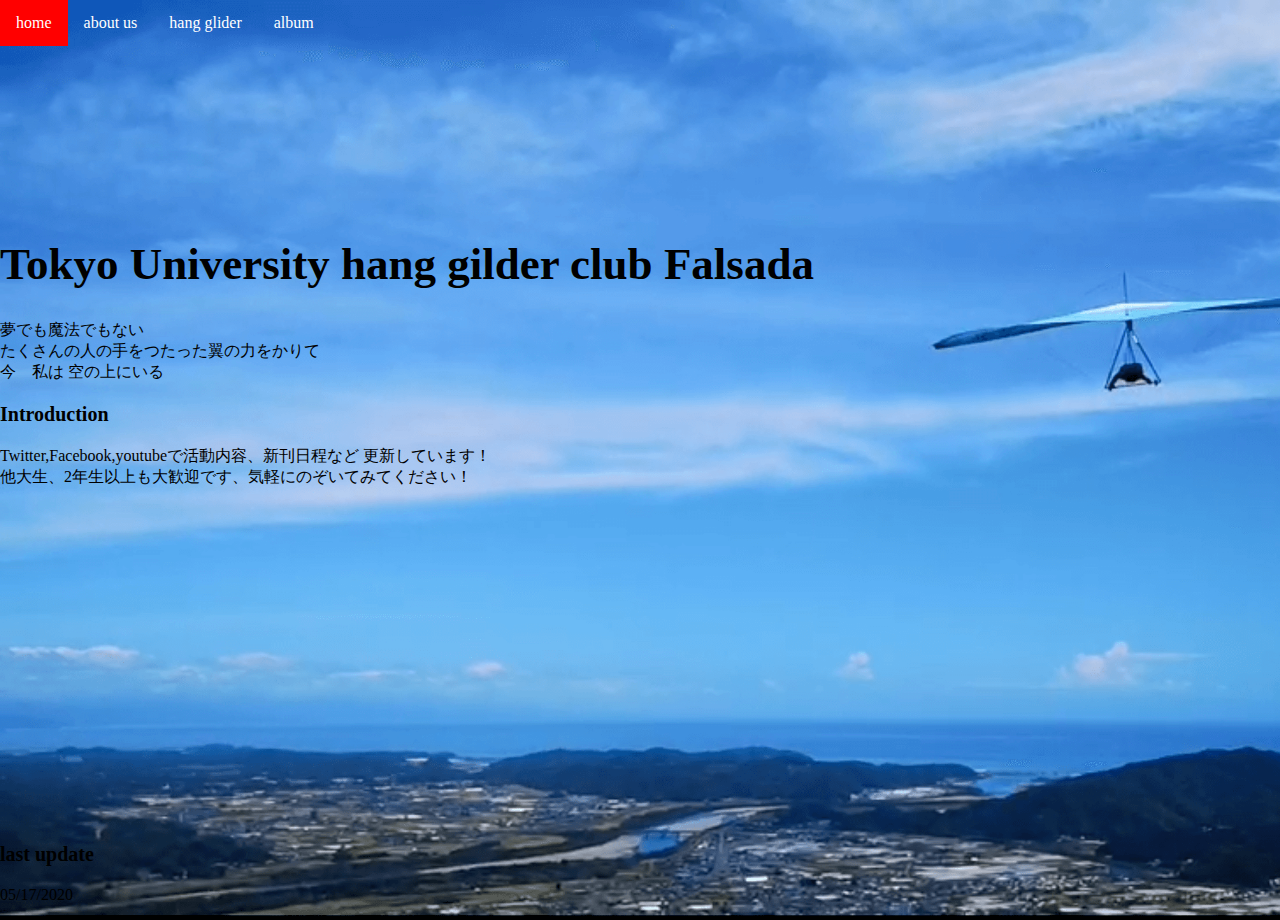
==== index.html @ 88bd24b0 "outline change" ====
<!DOCTYPE html>
<html>
  <head>
    <meta charset = "UTF-8">
    <meta name = "description" content = "frwvkn personal site">
    <title>東京大学ハンググライダーサークルfalsada</title>
    <link rel = "stylesheet" href ="stylesheet.css">
  </head>
  <body class="index">
    <div id = "menu">
      <ul class = "top">
        <li><a class="active">home</a></li>
        <li><a href = "about_us/aboutus.html">about us</a></li>
        <li><a href = "hangglider/hangglider.html">hang glider</a></li>
        <li><a href = "album/album.html">album</a></li>
      </ul>
    </div>
    <div id = "header">
      <h1 class = "name">Tokyo University hang gilder club Falsada</h1>
      <p>夢でも魔法でもない<br>
        たくさんの人の手をつたった翼の力をかりて<br>
        今　私は 空の上にいる
        </p>
    </div>
    <div id = "main">
      <h3>Introduction</h3>
      <p>Twitter,Facebook,youtubeで活動内容、新刊日程など
        更新しています！<br>
        他大生、2年生以上も大歓迎です、気軽にのぞいてみてください！
      </p>
      <iframe width="560" height="315" src="https://www.youtube.com/embed/Q83KSIjGGmI" frameborder="0" allow="accelerometer; autoplay; encrypted-media; gyroscope; picture-in-picture" allowfullscreen>
      </iframe>
    </div>
    <div id = "footer">
      <h3>last update</h3>
      <p>05/17/2020</p>
    </div>
  </body>
</html>
---- stylesheet.css ----
body {
  background-repeat: no-repeat;
  background-size: cover;
  color: black;
  margin: 0;
}
.index {
  background-image: url("image/background-image.png");
}
/*.programming {
  background-image: url("./images/wallpaper.jpg");
  color: aliceblue;
}
.music {
  background-image: url("./images/DSC_000008.JPG");
  color: aliceblue;
}
.hangglider {
  background-image: url("./images/hangglider-min.jpg");
}
.eeic {
  background-image: url("./images/wallpaper.jpg");
  color: aliceblue;
}*/
a {
  text-decoration: none;
  color: white;
}
a:hover {
  color: blue;
}
.top {
  overflow: hidden;
	padding:0px;
	list-style-type: none;
	margin:auto;
}
.top li {
  float: left;
  font-size: 16px;
}
ul.top li a{
  display: block;
	padding: 14px 16px;
	text-align: center;
	text-decoration: none;
	color: white;
}
ul.top li a:hover {
  background-color: gray;
}
ul.top li a.active {
  background-color: red;
}
@media screen and (max-width: 480px) {
	ul.top li.right, ul.top li {
		float: none;
	}
}
h1{
	font-family:"MV Boli","Segoe Script","Segoe Print",cursive;
	font-size:45px;
	margin-top:10%;	
}
h3{
  font-size:20px;
}
#menu {
  width:100%; 
  /*text-align:center;*/
  padding-bottom:5%;
  padding-left: 0%;
  margin:auto;
}

.subtitle {
  background: palegoldenrod;
}
ul.languages {
  list-style-type: disc;
}
ul.genre {
  list-style-type: disc;
}
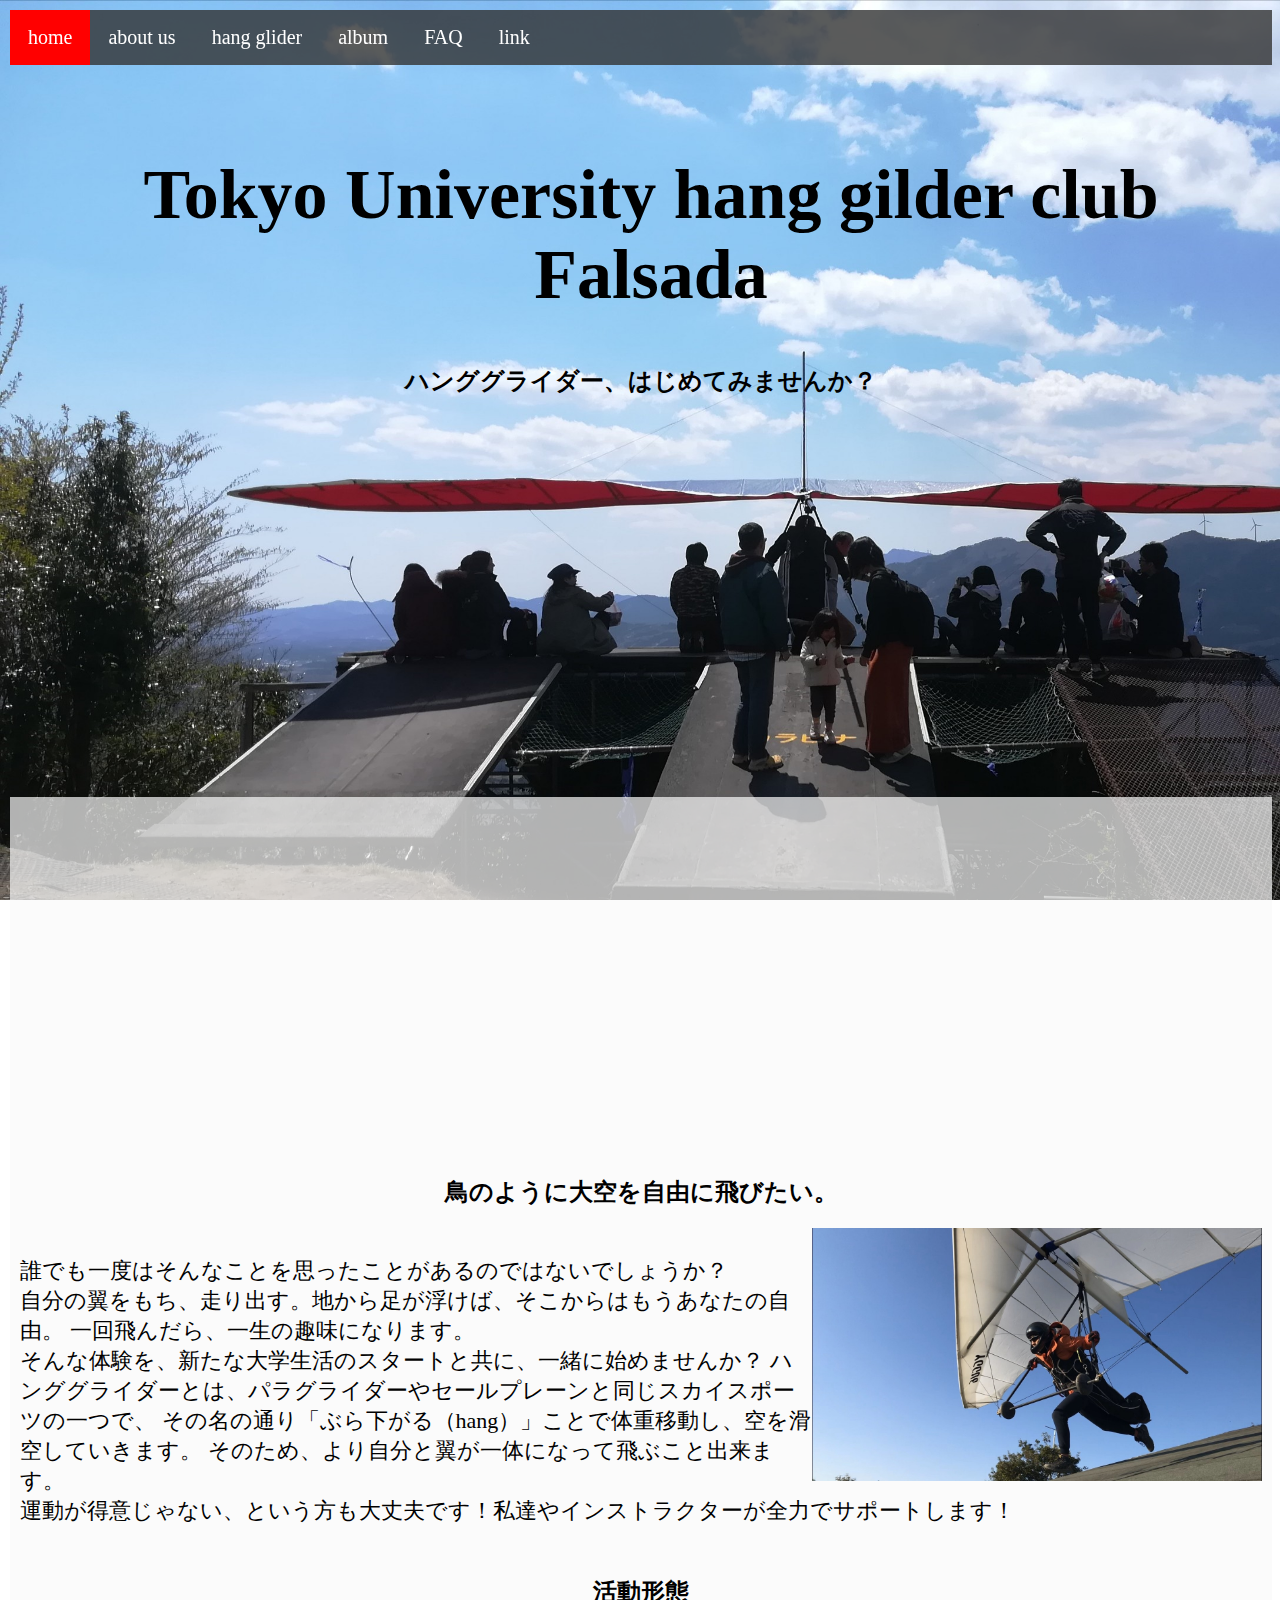
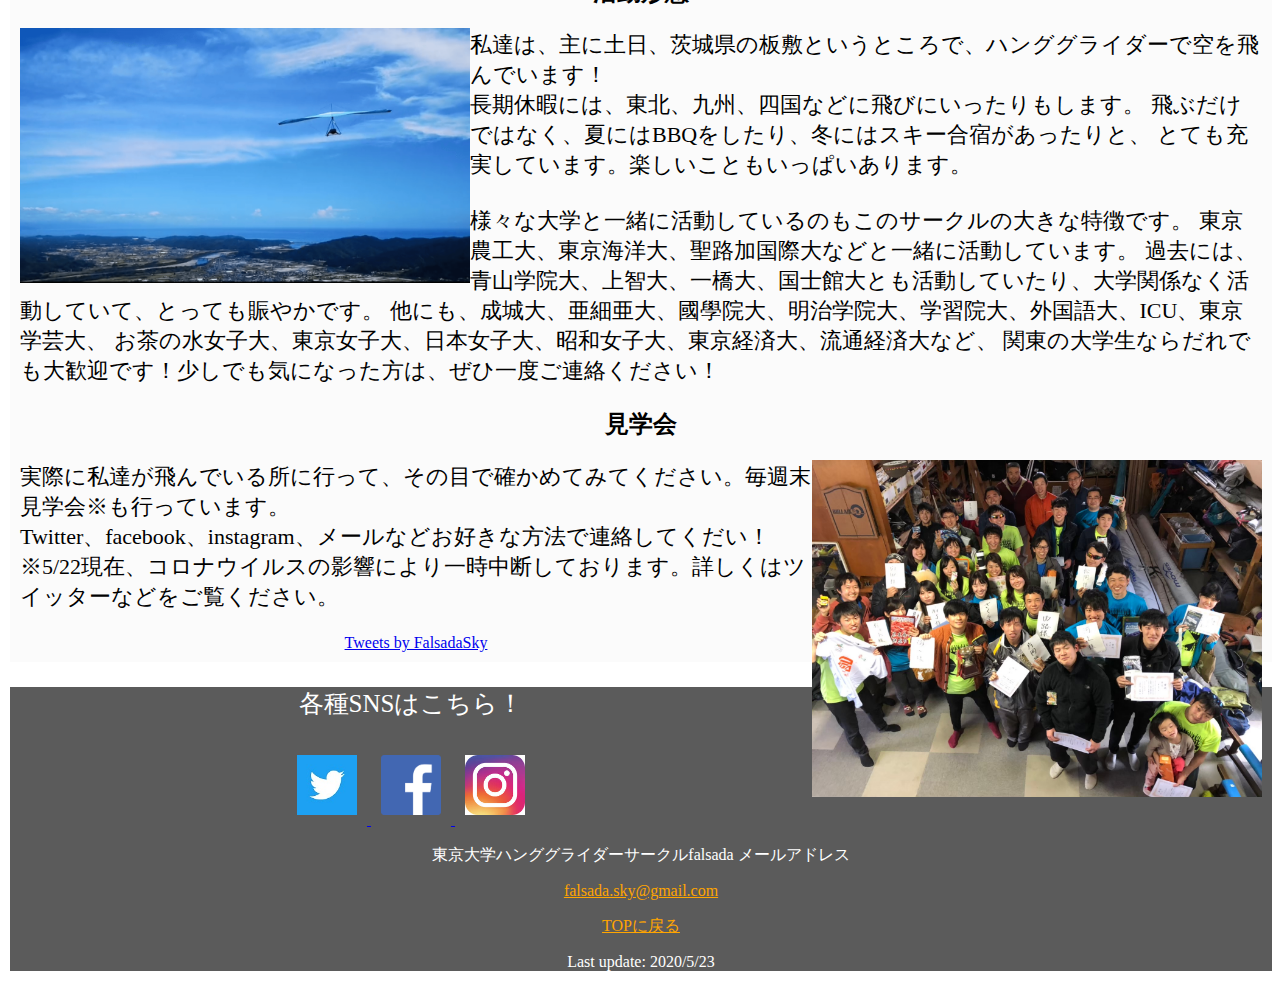
==== commit df44ab19: "design change-add FAQ link etc." ====
--- a/index.html
+++ b/index.html
@@ -2,8 +2,10 @@
 <html>
   <head>
     <meta charset = "UTF-8">
-    <meta name = "description" content = "frwvkn personal site">
-    <title>東京大学ハンググライダーサークルfalsada</title>
+    <meta name = "description" content = "東京大学ハンググライダーサークルfalsadaです。
+    週末にハンググライダーで空を飛んでいるインカレサークルです！他大生・2年生以上大歓迎！
+    少しでも興味を持ったら連絡してください！">
+    <title>東京大学ハンググライダーサークル falsada</title>
     <link rel = "stylesheet" href ="stylesheet.css">
   </head>
   <body class="index">
@@ -13,27 +15,86 @@
         <li><a href = "about_us/aboutus.html">about us</a></li>
         <li><a href = "hangglider/hangglider.html">hang glider</a></li>
         <li><a href = "album/album.html">album</a></li>
+        <li><a href="FAQ/faq.html">FAQ</a></li>
+        <li><a href = "link/link.html">link</a></li>
       </ul>
     </div>
     <div id = "header">
       <h1 class = "name">Tokyo University hang gilder club Falsada</h1>
-      <p>夢でも魔法でもない<br>
-        たくさんの人の手をつたった翼の力をかりて<br>
-        今　私は 空の上にいる
-        </p>
+      <h2 class = "describe" align = "center">
+        ハンググライダー、はじめてみませんか？
+        </h2>
     </div>
     <div id = "main">
-      <h3>Introduction</h3>
-      <p>Twitter,Facebook,youtubeで活動内容、新刊日程など
-        更新しています！<br>
-        他大生、2年生以上も大歓迎です、気軽にのぞいてみてください！
-      </p>
-      <iframe width="560" height="315" src="https://www.youtube.com/embed/Q83KSIjGGmI" frameborder="0" allow="accelerometer; autoplay; encrypted-media; gyroscope; picture-in-picture" allowfullscreen>
-      </iframe>
+      <div class = "youtube">
+        <iframe  width="560" height="315" src="https://www.youtube.com/embed/Q83KSIjGGmI" 
+          frameborder="0" allow="accelerometer; autoplay; encrypted-media; gyroscope; picture-in-picture" 
+          allowfullscreen>
+        </iframe>
+    </div>
+      <div class="introduction">
+        <div class="first">
+          <h2>鳥のように大空を自由に飛びたい。</h2>
+          <img src="image/run.jpg" align = "right" width="450px">
+          <p class="introduction">
+          <br>
+          誰でも一度はそんなことを思ったことがあるのではないでしょうか？<br>
+          自分の翼をもち、走り出す。地から足が浮けば、そこからはもうあなたの自由。
+          一回飛んだら、一生の趣味になります。<br>
+          そんな体験を、新たな大学生活のスタートと共に、一緒に始めませんか？
+          ハンググライダーとは、パラグライダーやセールプレーンと同じスカイスポーツの一つで、
+          その名の通り「ぶら下がる（hang）」ことで体重移動し、空を滑空していきます。
+          そのため、より自分と翼が一体になって飛ぶこと出来ます。<br>
+          運動が得意じゃない、という方も大丈夫です！私達やインストラクターが全力でサポートします！
+          </p>
+        </div>
+        <div class="second"> 
+          <h2>活動形態</h2>
+          <img src="image/background-image.png" align = "left" width="450px">
+          <p class="introduction">
+            私達は、主に土日、茨城県の板敷というところで、ハンググライダーで空を飛んでいます！<br>
+            長期休暇には、東北、九州、四国などに飛びにいったりもします。
+            飛ぶだけではなく、夏にはBBQをしたり、冬にはスキー合宿があったりと、
+            とても充実しています。楽しいこともいっぱいあります。<br><br>
+            様々な大学と一緒に活動しているのもこのサークルの大きな特徴です。
+            東京農工大、東京海洋大、聖路加国際大などと一緒に活動しています。
+            過去には、青山学院大、上智大、一橋大、国士館大とも活動していたり、大学関係なく活動していて、とっても賑やかです。
+            他にも、成城大、亜細亜大、國學院大、明治学院大、学習院大、外国語大、ICU、東京学芸大、
+            お茶の水女子大、東京女子大、日本女子大、昭和女子大、東京経済大、流通経済大など、
+            関東の大学生ならだれでも大歓迎です！少しでも気になった方は、ぜひ一度ご連絡ください！
+          </p>
+        </div>
+        <div class="third">
+          <h2>見学会</h2>
+          <img src="image/member.jpg" align = "right" width="450px">
+          <p class="introduction">
+            実際に私達が飛んでいる所に行って、その目で確かめてみてください。毎週末見学会※も行っています。<br>
+            Twitter、facebook、instagram、メールなどお好きな方法で連絡してくだい！
+            ※5/22現在、コロナウイルスの影響により一時中断しております。詳しくはツイッターなどをご覧ください。
+          </p>
+        </div>
+      </div>
+      <div class="twitter">
+        <a class="twitter-timeline" width = "450px" height = "500px"
+        href="https://twitter.com/FalsadaSky?ref_src=twsrc%5Etfw">Tweets by FalsadaSky</a> 
+        <script async src="https://platform.twitter.com/widgets.js" charset="utf-8"></script>
+      </div>
     </div>
     <div id = "footer">
-      <h3>last update</h3>
-      <p>05/17/2020</p>
+      <p class = "SNS_index">各種SNSはこちら！</p>
+        <a class = "SNS" href="https://twitter.com/FalsadaSky" target="_blank">
+          <img src="./image/twitterimg.jpg" alt="東大のTwitterリンク" height="60px" width="60px">
+        </a>
+        <a class = "SNS" href="https://ja-jp.facebook.com/falsada.sky/" target="_blank">
+          <img src="./image/facebook.png" alt="東大のfacebookリンク" height="60px" width="60px">
+        </a>  
+        <a class = "SNS" href="https://www.instagram.com/falsadasky/" target="_blank">
+          <img src="./image/instagram.jpeg" alt="東大のinstagramリンク" height="60px" width="60px">
+        </a>
+      <p>東京大学ハンググライダーサークルfalsada メールアドレス</p>
+      <p><a class = "one" href = "mailto:falsada.sky@gmail.com">falsada.sky@gmail.com</a></p>
+      <a class = "one" href = "index.html">TOPに戻る</a>
+      <p>Last update: 2020/5/23</p>
     </div>
   </body>
 </html>--- a/stylesheet.css
+++ b/stylesheet.css
@@ -2,33 +2,21 @@
   background-repeat: no-repeat;
   background-size: cover;
   color: black;
-  margin: 0;
+  margin-left: 10px;
+  margin-top: 0px;
 }
 .index {
-  background-image: url("image/background-image.png");
+  background-image: url("image/itajiki.jpg");
+  background-attachment: fixed;
 }
-/*.programming {
-  background-image: url("./images/wallpaper.jpg");
-  color: aliceblue;
+a.one{
+  text-decoration: underline;
+  color: #FFA500;
 }
-.music {
-  background-image: url("./images/DSC_000008.JPG");
-  color: aliceblue;
+a.SNS{
+  list-style-type: none;
 }
-.hangglider {
-  background-image: url("./images/hangglider-min.jpg");
-}
-.eeic {
-  background-image: url("./images/wallpaper.jpg");
-  color: aliceblue;
-}*/
-a {
-  text-decoration: none;
-  color: white;
-}
-a:hover {
-  color: blue;
-}
+/* about top */
 .top {
   overflow: hidden;
 	padding:0px;
@@ -37,14 +25,14 @@
 }
 .top li {
   float: left;
-  font-size: 16px;
+  font-size: 20px;
 }
 ul.top li a{
   display: block;
-	padding: 14px 16px;
+	padding: 16px 18px;
 	text-align: center;
 	text-decoration: none;
-	color: white;
+	color:white;
 }
 ul.top li a:hover {
   background-color: gray;
@@ -57,22 +45,53 @@
 		float: none;
 	}
 }
-h1{
-	font-family:"MV Boli","Segoe Script","Segoe Print",cursive;
-	font-size:45px;
-	margin-top:10%;	
-}
-h3{
-  font-size:20px;
-}
-#menu {
-  width:100%; 
-  /*text-align:center;*/
-  padding-bottom:5%;
-  padding-left: 0%;
-  margin:auto;
+#menu{
+  position: -webkit-sticky;
+  position: sticky;
+  top: 10px;
+  margin-bottom: 10px;
+  background-color:rgb(50,50,50,0.8);
 }
 
+/* about header */
+#header{
+  margin-top: 100px;
+  margin-bottom: 400px;
+}
+.name{
+	font-family:"Big Caslon","Segoe Script","Segoe Print",cursive;
+	font-size:70px;
+  margin-top:100px;
+  margin-left: 10px;
+  margin-bottom: 50px;
+  width:100%; 
+  text-align:center;
+  padding-left: 0%;
+}
+
+/* about main */
+#main{
+  background-color: rgb(250, 250, 250,0.7);
+  padding: 10px;
+}
+.youtube{
+  margin-top: 30px;
+  margin-bottom: 20px;
+  text-align: center;
+}
+.twitter{
+  text-align: center;
+}
+.first{
+  margin-bottom: 50px;
+}
+p.introduction{
+  font-size: 22px;
+}
+h2{
+  text-align: center;
+  
+}
 .subtitle {
   background: palegoldenrod;
 }
@@ -81,4 +100,18 @@
 }
 ul.genre {
   list-style-type: disc;
+}
+#footer{
+  background-color: rgb(50,50,50,0.8);
+  margin-bottom: 10px;
+  color: white;
+  text-align: center;
+}
+.SNS_index{
+  font-size: 25px;
+  text-align: center;
+}
+
+#footer img{
+  margin: 10px;
 }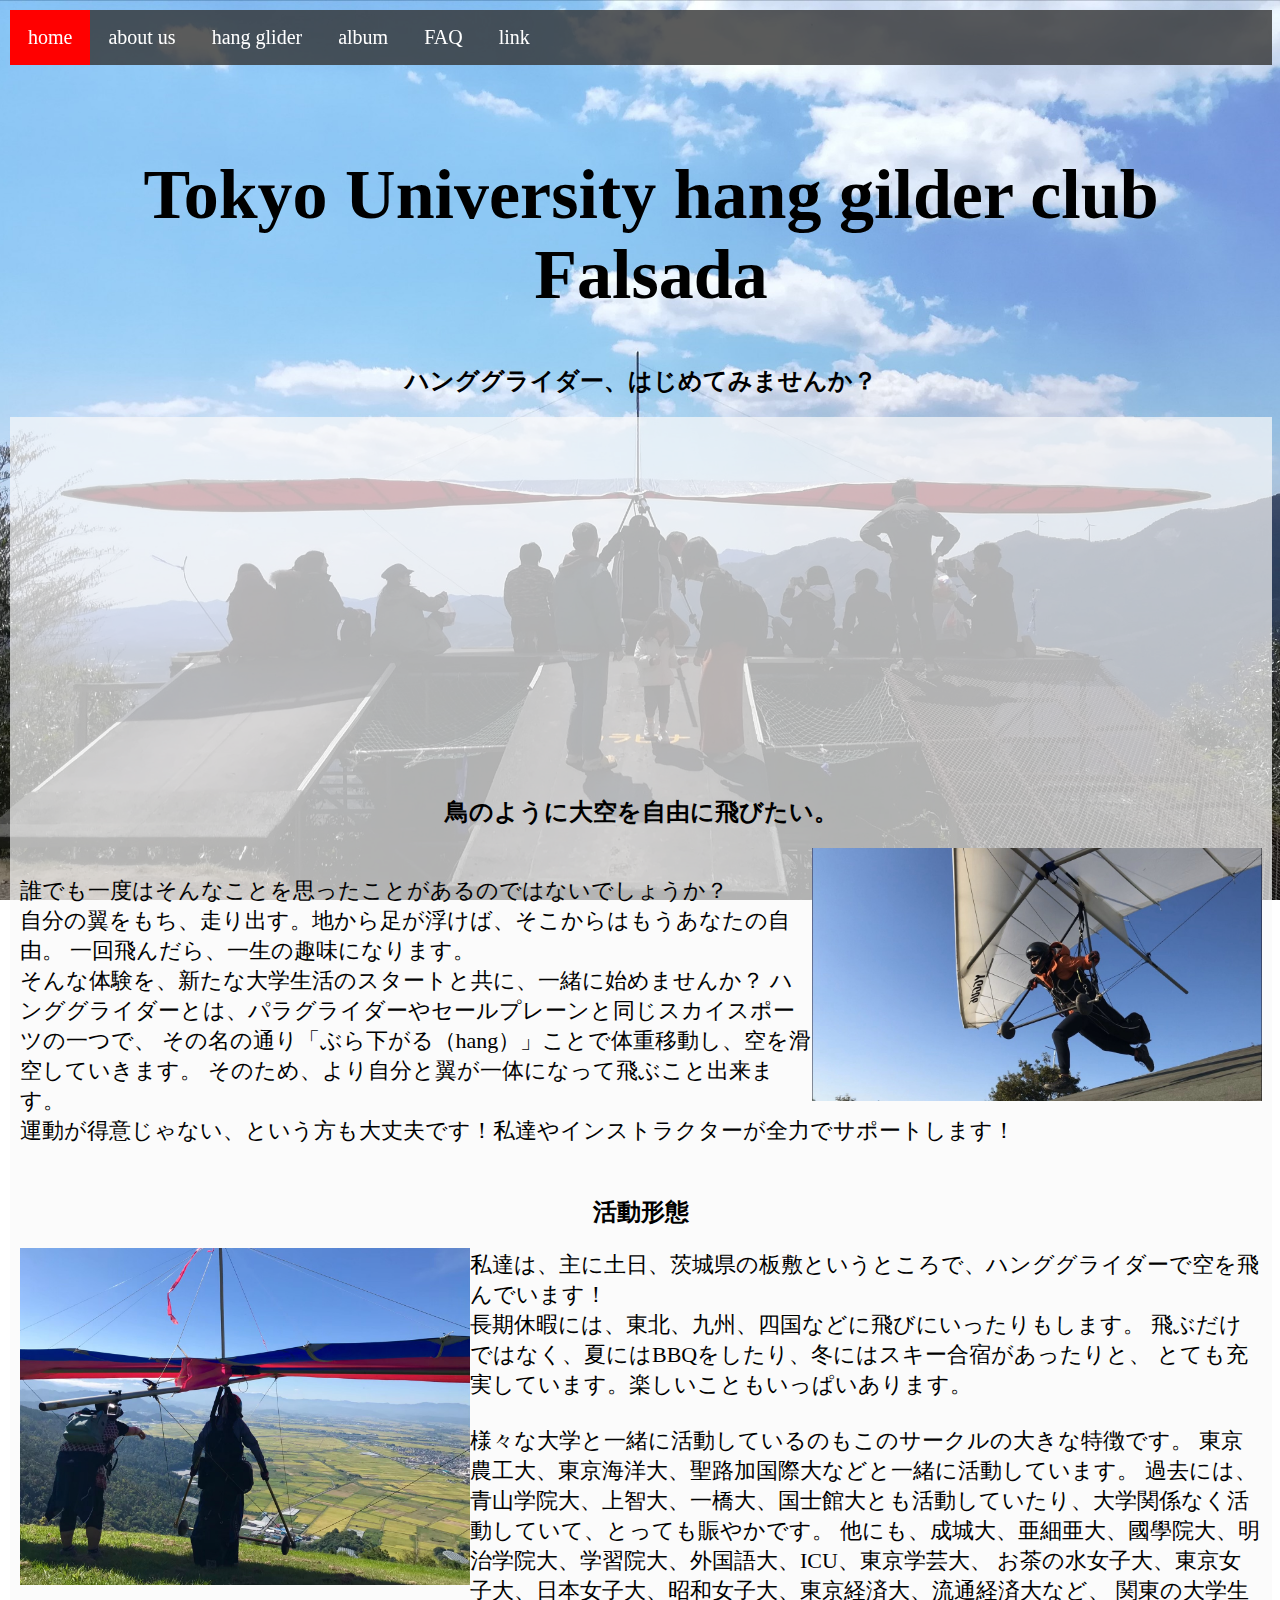
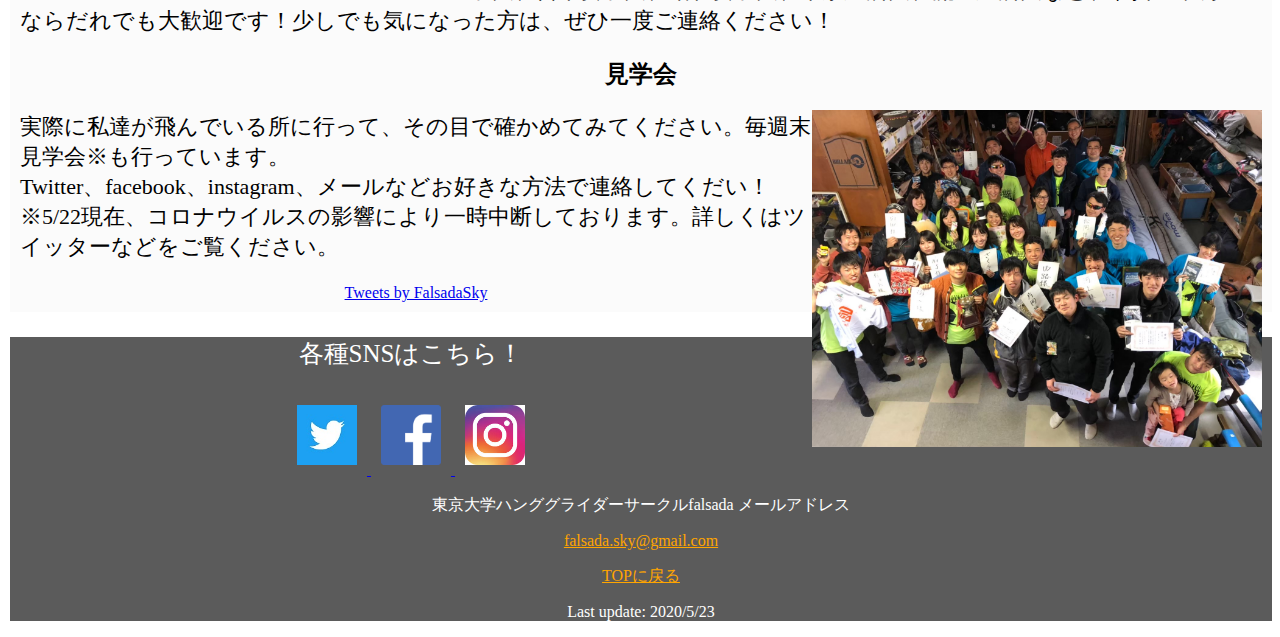
==== commit c62f0f4e: "support for smart phone" ====
--- a/index.html
+++ b/index.html
@@ -5,8 +5,11 @@
     <meta name = "description" content = "東京大学ハンググライダーサークルfalsadaです。
     週末にハンググライダーで空を飛んでいるインカレサークルです！他大生・2年生以上大歓迎！
     少しでも興味を持ったら連絡してください！">
+    <meta name=”viewport” content=”width=device-width initial-scale=1”>
     <title>東京大学ハンググライダーサークル falsada</title>
     <link rel = "stylesheet" href ="stylesheet.css">
+    <link rel = "stylesheetforsmartphone" href ="./stylesheetforsm.css">
+
   </head>
   <body class="index">
     <div id = "menu">
@@ -50,7 +53,7 @@
         </div>
         <div class="second"> 
           <h2>活動形態</h2>
-          <img src="image/background-image.png" align = "left" width="450px">
+          <img src="image/jubuichi.jpg" align = "left" width="450px">
           <p class="introduction">
             私達は、主に土日、茨城県の板敷というところで、ハンググライダーで空を飛んでいます！<br>
             長期休暇には、東北、九州、四国などに飛びにいったりもします。
--- a/stylesheet.css
+++ b/stylesheet.css
@@ -5,10 +5,44 @@
   margin-left: 10px;
   margin-top: 0px;
 }
-.index {
-  background-image: url("image/itajiki.jpg");
-  background-attachment: fixed;
+@media screen and (max-width:980px) {
+  .index{
+    background-image:url("./image/back.jpg");
+    background-attachment:fixed;
+  }
+  #header{
+    background-image: url("./image/itajiki.jpg");
+    background-size: cover;
+    padding-bottom: 18%;
+    color: white;
+  }
 }
+@media screen and (min-width:981px){
+  .index {
+    background-image: url("image/itajiki.jpg");
+    background-attachment: fixed;
+    background-position: center;
+    background-size: cover;
+  }
+}
+/*@media screen and (max-width:480px){
+  .index {
+    background-image: url("image/itajiki.jpg");
+    background-attachment: fixed;
+  }
+  #header{
+    margin-top: 100px;
+  margin-bottom: 200px;
+  }
+}*/
+
+/*@media screen and (min-width:781px){
+  .index {
+    background-image: url("image/itajiki.jpg");
+    background-attachment: fixed;
+    width: 100%;
+  }
+}*/
 a.one{
   text-decoration: underline;
   color: #FFA500;
@@ -40,11 +74,6 @@
 ul.top li a.active {
   background-color: red;
 }
-@media screen and (max-width: 480px) {
-	ul.top li.right, ul.top li {
-		float: none;
-	}
-}
 #menu{
   position: -webkit-sticky;
   position: sticky;
@@ -54,10 +83,10 @@
 }
 
 /* about header */
-#header{
+/*#header{
   margin-top: 100px;
   margin-bottom: 400px;
-}
+}*/
 .name{
 	font-family:"Big Caslon","Segoe Script","Segoe Print",cursive;
 	font-size:70px;
@@ -68,11 +97,15 @@
   text-align:center;
   padding-left: 0%;
 }
-
+#space{
+  margin-top: 10px;
+  margin-bottom: 10px;
+}
 /* about main */
 #main{
   background-color: rgb(250, 250, 250,0.7);
   padding: 10px;
+  margin-top: 10px;
 }
 .youtube{
   margin-top: 30px;
@@ -90,7 +123,7 @@
 }
 h2{
   text-align: center;
-  
+
 }
 .subtitle {
   background: palegoldenrod;
@@ -114,4 +147,12 @@
 
 #footer img{
   margin: 10px;
-}+}
+/*@media screen and (max-width:639px){
+
+}
+@media screen and (min-width:604px) and (max-width:1023px){
+  
+}
+@media screen and (min-width:1024px){
+}*/
--- a/stylesheetforsm.css
+++ b/stylesheetforsm.css
@@ -0,0 +1,14 @@
+@media screen and (max-width:480px){
+  .index {
+    background-image: url("image/itajiki.jpg");
+    background-attachment: fixed;
+  }
+}
+
+@media screen and (min-width:781px){
+  .index {
+    background-image: url("image/itajiki.jpg");
+    background-attachment: fixed;
+    width: 100%;
+  }
+}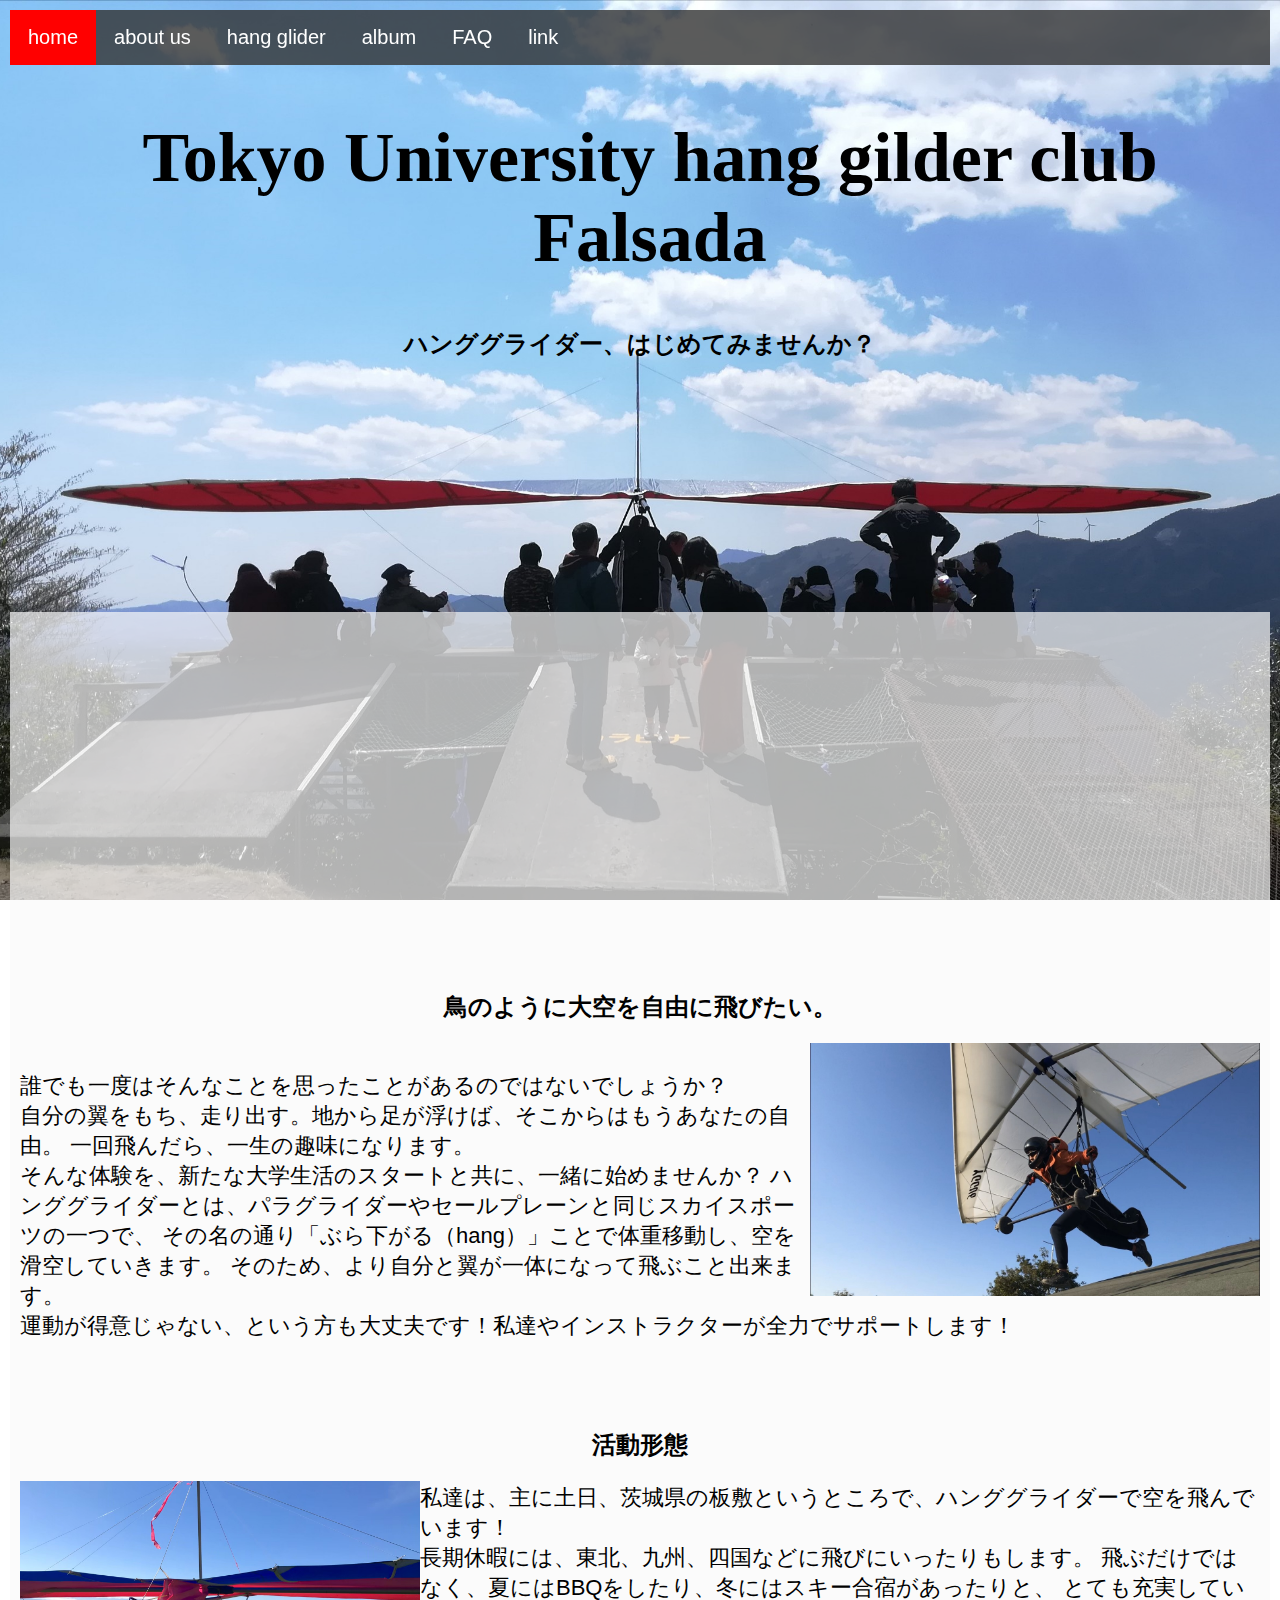
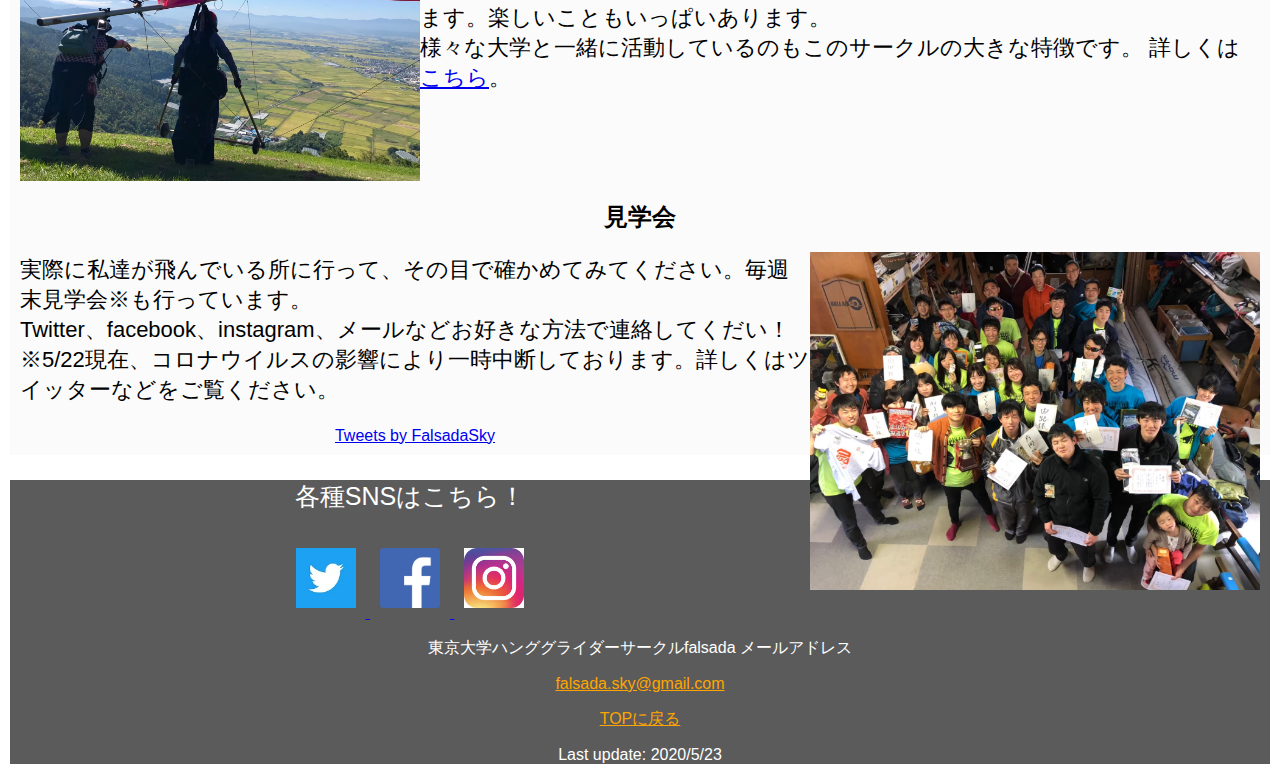
==== commit 5dc2bbd2: "design change" ====
--- a/index.html
+++ b/index.html
@@ -51,22 +51,21 @@
           運動が得意じゃない、という方も大丈夫です！私達やインストラクターが全力でサポートします！
           </p>
         </div>
+        <br clear="right">
         <div class="second"> 
           <h2>活動形態</h2>
-          <img src="image/jubuichi.jpg" align = "left" width="450px">
+          <img src="image/jubuichi.jpg" align = "left" width="400px">
           <p class="introduction">
             私達は、主に土日、茨城県の板敷というところで、ハンググライダーで空を飛んでいます！<br>
             長期休暇には、東北、九州、四国などに飛びにいったりもします。
             飛ぶだけではなく、夏にはBBQをしたり、冬にはスキー合宿があったりと、
-            とても充実しています。楽しいこともいっぱいあります。<br><br>
+            とても充実しています。楽しいこともいっぱいあります。<br>
             様々な大学と一緒に活動しているのもこのサークルの大きな特徴です。
-            東京農工大、東京海洋大、聖路加国際大などと一緒に活動しています。
-            過去には、青山学院大、上智大、一橋大、国士館大とも活動していたり、大学関係なく活動していて、とっても賑やかです。
-            他にも、成城大、亜細亜大、國學院大、明治学院大、学習院大、外国語大、ICU、東京学芸大、
-            お茶の水女子大、東京女子大、日本女子大、昭和女子大、東京経済大、流通経済大など、
-            関東の大学生ならだれでも大歓迎です！少しでも気になった方は、ぜひ一度ご連絡ください！
+            詳しくは<a href="./about_us/aboutus.html">こちら</a>。
+            <br>
           </p>
         </div>
+        <br clear="left">
         <div class="third">
           <h2>見学会</h2>
           <img src="image/member.jpg" align = "right" width="450px">
@@ -86,13 +85,13 @@
     <div id = "footer">
       <p class = "SNS_index">各種SNSはこちら！</p>
         <a class = "SNS" href="https://twitter.com/FalsadaSky" target="_blank">
-          <img src="./image/twitterimg.jpg" alt="東大のTwitterリンク" height="60px" width="60px">
+          <img src="./image/sns/twitterimg.jpg" alt="東大のTwitterリンク" height="60px" width="60px">
         </a>
         <a class = "SNS" href="https://ja-jp.facebook.com/falsada.sky/" target="_blank">
-          <img src="./image/facebook.png" alt="東大のfacebookリンク" height="60px" width="60px">
+          <img src="./image/sns/facebook.png" alt="東大のfacebookリンク" height="60px" width="60px">
         </a>  
         <a class = "SNS" href="https://www.instagram.com/falsadasky/" target="_blank">
-          <img src="./image/instagram.jpeg" alt="東大のinstagramリンク" height="60px" width="60px">
+          <img src="./image/sns/instagram.jpeg" alt="東大のinstagramリンク" height="60px" width="60px">
         </a>
       <p>東京大学ハンググライダーサークルfalsada メールアドレス</p>
       <p><a class = "one" href = "mailto:falsada.sky@gmail.com">falsada.sky@gmail.com</a></p>
--- a/stylesheet.css
+++ b/stylesheet.css
@@ -4,6 +4,13 @@
   color: black;
   margin-left: 10px;
   margin-top: 0px;
+  margin-right: 10px;
+  font-family: "Helvetica Neue",
+    Arial,
+    "Hiragino Kaku Gothic ProN",
+    "Hiragino Sans",
+    Meiryo,
+    sans-serif;
 }
 @media screen and (max-width:980px) {
   .index{
@@ -16,6 +23,10 @@
     padding-bottom: 18%;
     color: white;
   }
+  .name{
+    margin-top: 0;
+    color: black;
+  }
 }
 @media screen and (min-width:981px){
   .index {
@@ -24,25 +35,11 @@
     background-position: center;
     background-size: cover;
   }
+  #header{
+    margin-top: 5%;
+    margin-bottom: 20%;
+  }
 }
-/*@media screen and (max-width:480px){
-  .index {
-    background-image: url("image/itajiki.jpg");
-    background-attachment: fixed;
-  }
-  #header{
-    margin-top: 100px;
-  margin-bottom: 200px;
-  }
-}*/
-
-/*@media screen and (min-width:781px){
-  .index {
-    background-image: url("image/itajiki.jpg");
-    background-attachment: fixed;
-    width: 100%;
-  }
-}*/
 a.one{
   text-decoration: underline;
   color: #FFA500;
@@ -81,16 +78,26 @@
   margin-bottom: 10px;
   background-color:rgb(50,50,50,0.8);
 }
-
-/* about header */
-/*#header{
-  margin-top: 100px;
-  margin-bottom: 400px;
-}*/
+#hanghead{
+  text-align: center;
+  background-image: url("./image/nasas3.JPG");
+  background-size: cover;
+  padding-bottom: 35%;
+}
+#hanghead h2{
+  font-size: 50px;
+  margin-top: 3%;
+  padding-top: 3%;
+}
+#header_aboutus{
+  background-image: url("./image/takaoka3.jpg");
+  background-size: cover;
+  padding-bottom: 35%;
+  margin-top: 3%;
+}
 .name{
-	font-family:"Big Caslon","Segoe Script","Segoe Print",cursive;
+	font-family:"Big Caslon","Segoe Script","Segoe Print";
 	font-size:70px;
-  margin-top:100px;
   margin-left: 10px;
   margin-bottom: 50px;
   width:100%; 
@@ -134,6 +141,23 @@
 ul.genre {
   list-style-type: disc;
 }
+.event{
+	text-align:center;
+	padding:5px;
+}
+.event caption{
+  font-size: 1.5rem;
+}
+.event td{
+	background-color:rgba(0,0,0,0.8);
+	padding:5px;
+  padding-right:15px;
+  color: white;
+}
+.event tr{
+	background-color:rgba(0,128,128,0.3);
+	padding:5px;
+}
 #footer{
   background-color: rgb(50,50,50,0.8);
   margin-bottom: 10px;
@@ -147,12 +171,4 @@
 
 #footer img{
   margin: 10px;
-}
-/*@media screen and (max-width:639px){
-
-}
-@media screen and (min-width:604px) and (max-width:1023px){
-  
-}
-@media screen and (min-width:1024px){
-}*/
+}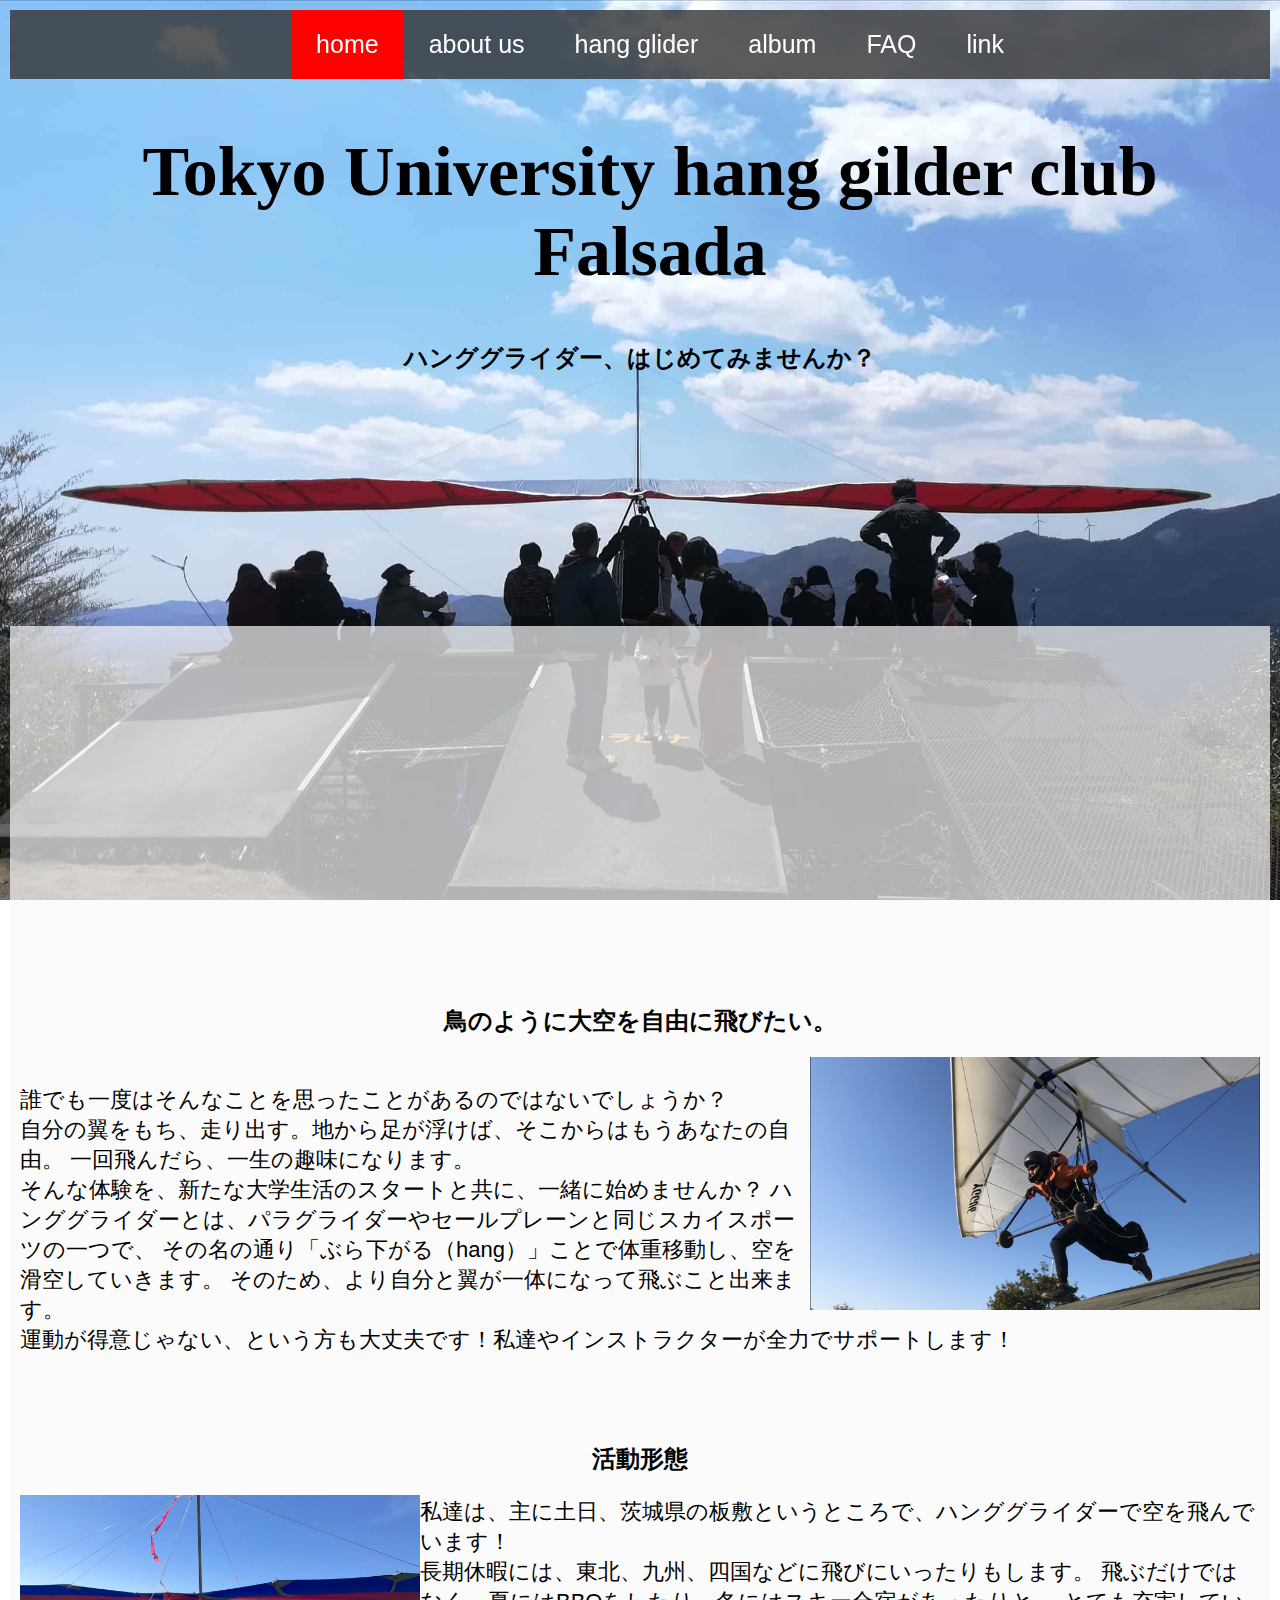
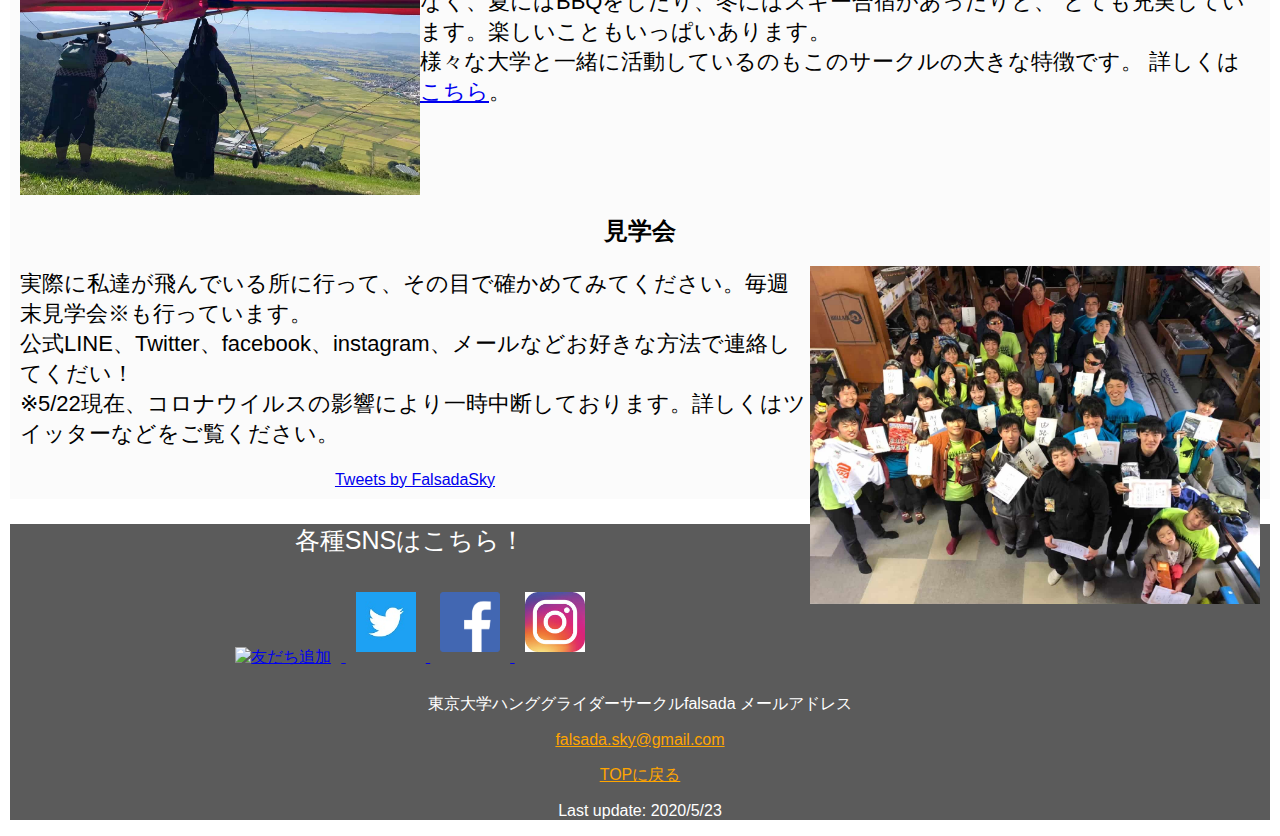
==== commit dc8fa08b: "add LINE" ====
--- a/index.html
+++ b/index.html
@@ -15,8 +15,8 @@
     <div id = "menu">
       <ul class = "top">
         <li><a class="active">home</a></li>
-        <li><a href = "about_us/aboutus.html">about us</a></li>
-        <li><a href = "hangglider/hangglider.html">hang glider</a></li>
+        <li><a class = "nonactive" href = "about_us/aboutus.html">about us</a></li>
+        <li><a class = "nonactive" href = "hangglider/hangglider.html">hang glider</a></li>
         <li><a href = "album/album.html">album</a></li>
         <li><a href="FAQ/faq.html">FAQ</a></li>
         <li><a href = "link/link.html">link</a></li>
@@ -71,8 +71,8 @@
           <img src="image/member.jpg" align = "right" width="450px">
           <p class="introduction">
             実際に私達が飛んでいる所に行って、その目で確かめてみてください。毎週末見学会※も行っています。<br>
-            Twitter、facebook、instagram、メールなどお好きな方法で連絡してくだい！
-            ※5/22現在、コロナウイルスの影響により一時中断しております。詳しくはツイッターなどをご覧ください。
+            公式LINE、Twitter、facebook、instagram、メールなどお好きな方法で連絡してくだい！
+            <br>※5/22現在、コロナウイルスの影響により一時中断しております。詳しくはツイッターなどをご覧ください。
           </p>
         </div>
       </div>
@@ -84,14 +84,17 @@
     </div>
     <div id = "footer">
       <p class = "SNS_index">各種SNSはこちら！</p>
+      <a href="https://lin.ee/ggMCcs1" target="_blank">
+        <img src="https://scdn.line-apps.com/n/line_add_friends/btn/ja.png" alt="友だち追加" height="36" border="0">
+      </a>
         <a class = "SNS" href="https://twitter.com/FalsadaSky" target="_blank">
-          <img src="./image/sns/twitterimg.jpg" alt="東大のTwitterリンク" height="60px" width="60px">
+          <img src="./image/sns/twitterimg.jpg" alt="Twitterリンク" height="60px" width="60px">
         </a>
         <a class = "SNS" href="https://ja-jp.facebook.com/falsada.sky/" target="_blank">
-          <img src="./image/sns/facebook.png" alt="東大のfacebookリンク" height="60px" width="60px">
+          <img src="./image/sns/facebook.png" alt="facebookリンク" height="60px" width="60px">
         </a>  
         <a class = "SNS" href="https://www.instagram.com/falsadasky/" target="_blank">
-          <img src="./image/sns/instagram.jpeg" alt="東大のinstagramリンク" height="60px" width="60px">
+          <img src="./image/sns/instagram.jpeg" alt="instagramリンク" height="60px" width="60px">
         </a>
       <p>東京大学ハンググライダーサークルfalsada メールアドレス</p>
       <p><a class = "one" href = "mailto:falsada.sky@gmail.com">falsada.sky@gmail.com</a></p>
--- a/stylesheet.css
+++ b/stylesheet.css
@@ -49,18 +49,21 @@
 }
 /* about top */
 .top {
-  overflow: hidden;
-	padding:0px;
+  /*overflow: hidden;*/
+	/*padding:0px;*/
 	list-style-type: none;
-	margin:auto;
+  /*margin:0px;*/
+  text-align: center;
+  font-size: 0px;
 }
 .top li {
-  float: left;
-  font-size: 20px;
+  display: inline-block;
+  font-size: 25px;
+  margin: 0px;
 }
 ul.top li a{
   display: block;
-	padding: 16px 18px;
+	padding: 20px 25px;
 	text-align: center;
 	text-decoration: none;
 	color:white;
@@ -70,6 +73,7 @@
 }
 ul.top li a.active {
   background-color: red;
+  margin:0px;
 }
 #menu{
   position: -webkit-sticky;
@@ -90,7 +94,7 @@
   padding-top: 3%;
 }
 #header_aboutus{
-  background-image: url("./image/takaoka3.jpg");
+  background-image: url("./image/takaoka2.jpg");
   background-size: cover;
   padding-bottom: 35%;
   margin-top: 3%;
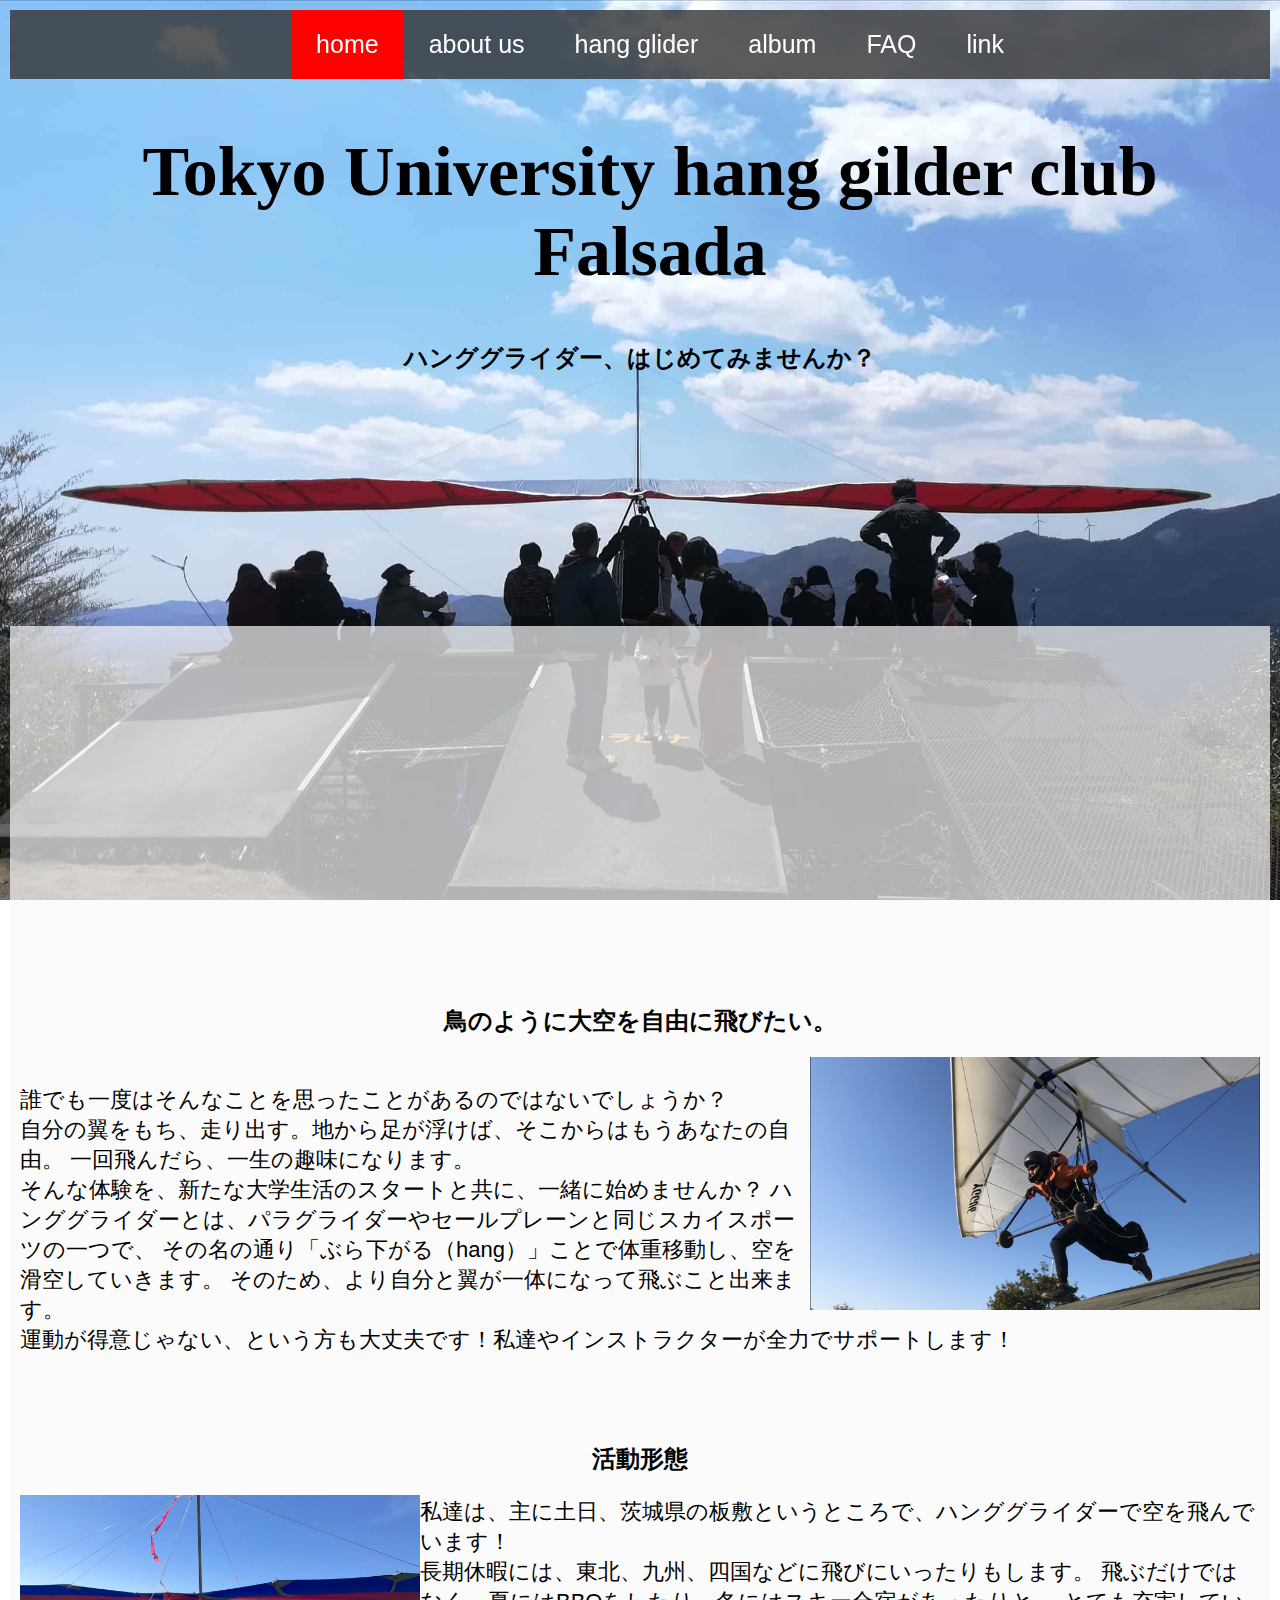
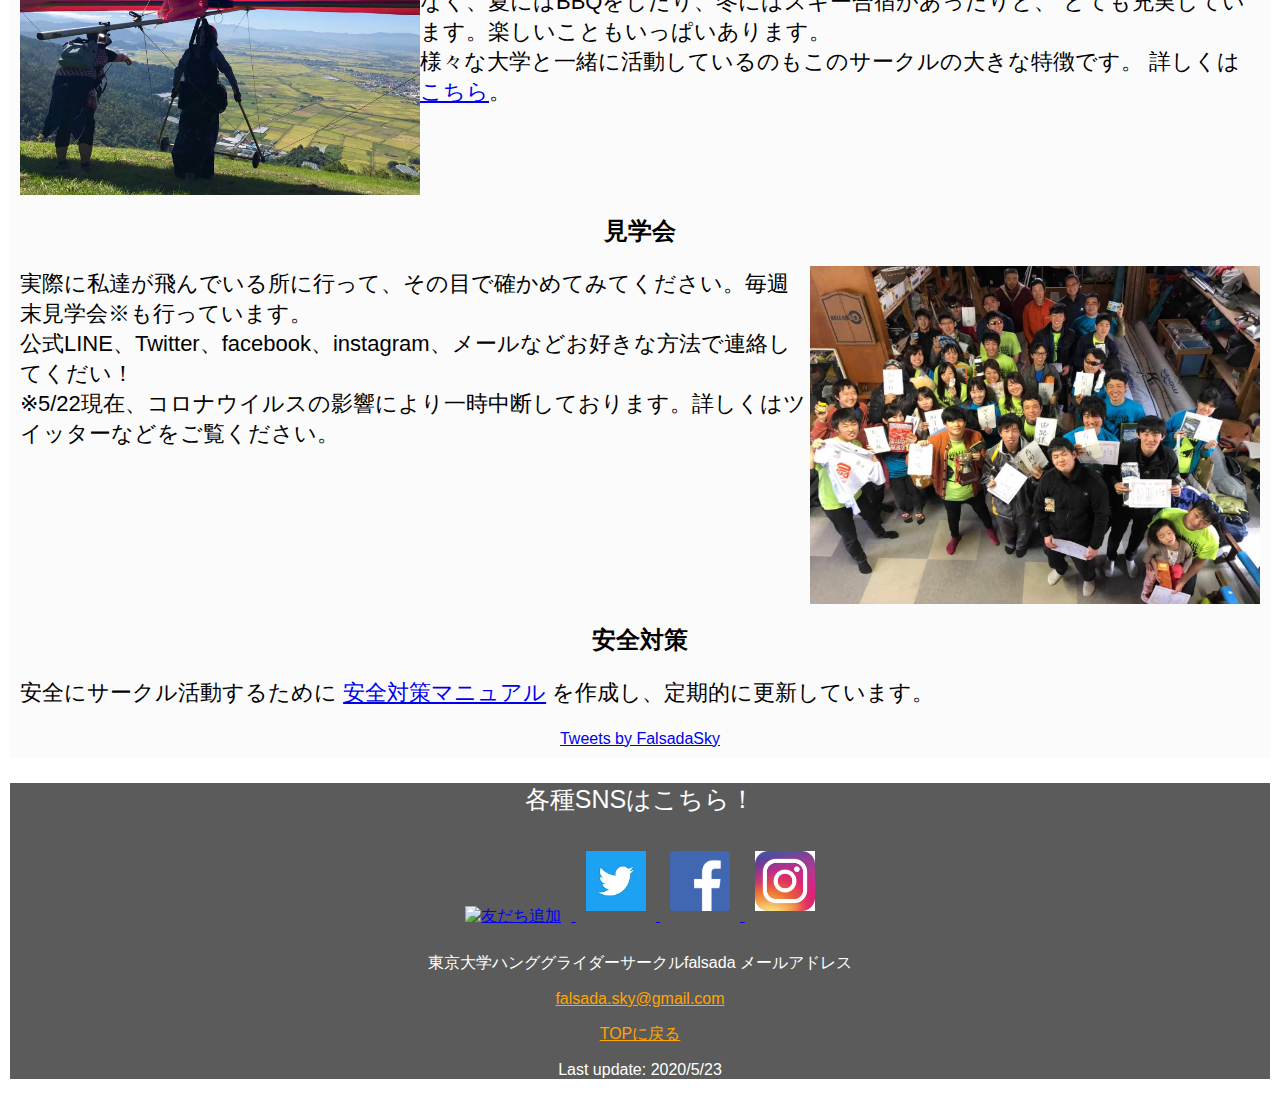
==== commit ae87744c: "safety manual" ====
--- a/index.html
+++ b/index.html
@@ -75,6 +75,15 @@
             <br>※5/22現在、コロナウイルスの影響により一時中断しております。詳しくはツイッターなどをご覧ください。
           </p>
         </div>
+        <br clear="right">
+        <div class="forth">
+          <h2>安全対策</h2>
+          <p class="introduction">
+            安全にサークル活動するために
+            <a href = "./manual_falsada_flyingchicken.pdf" target = "_blank">安全対策マニュアル</a>
+            を作成し、定期的に更新しています。<br>
+          </p>
+        </div>
       </div>
       <div class="twitter">
         <a class="twitter-timeline" width = "450px" height = "500px"
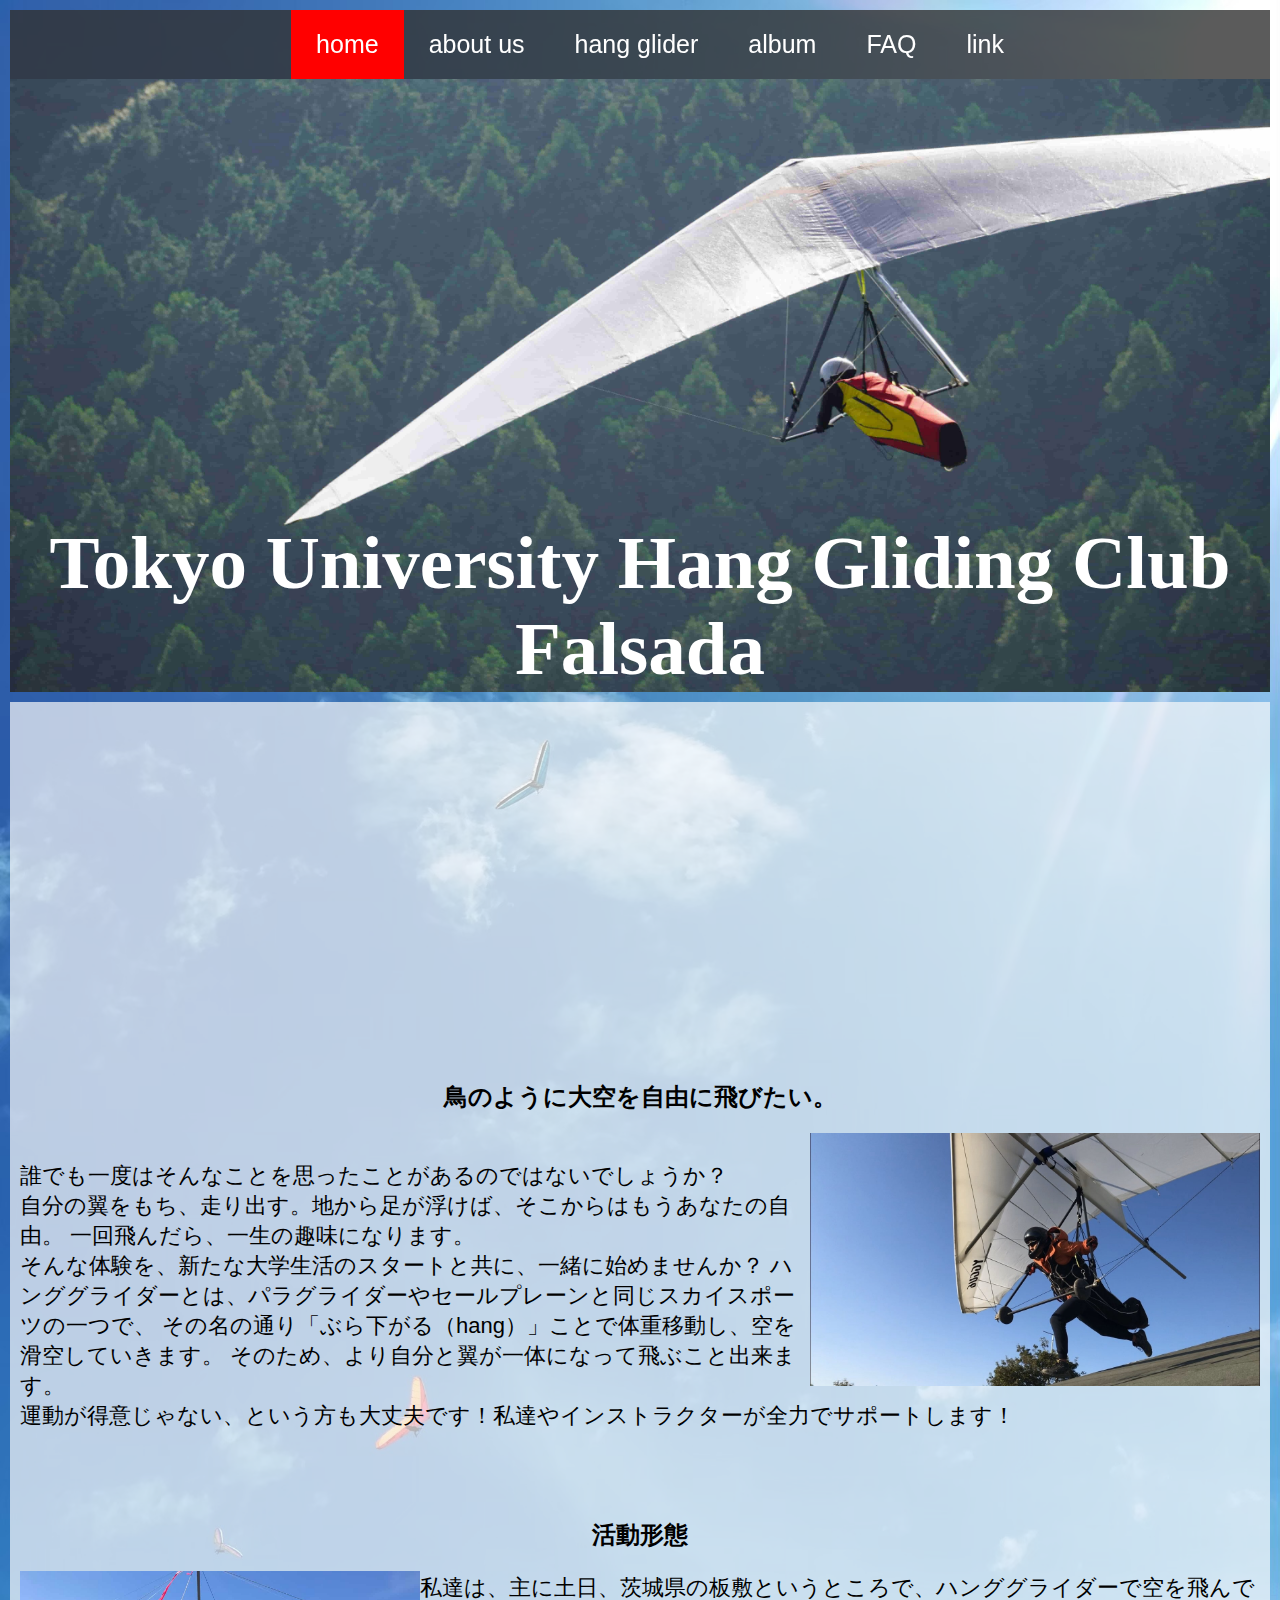
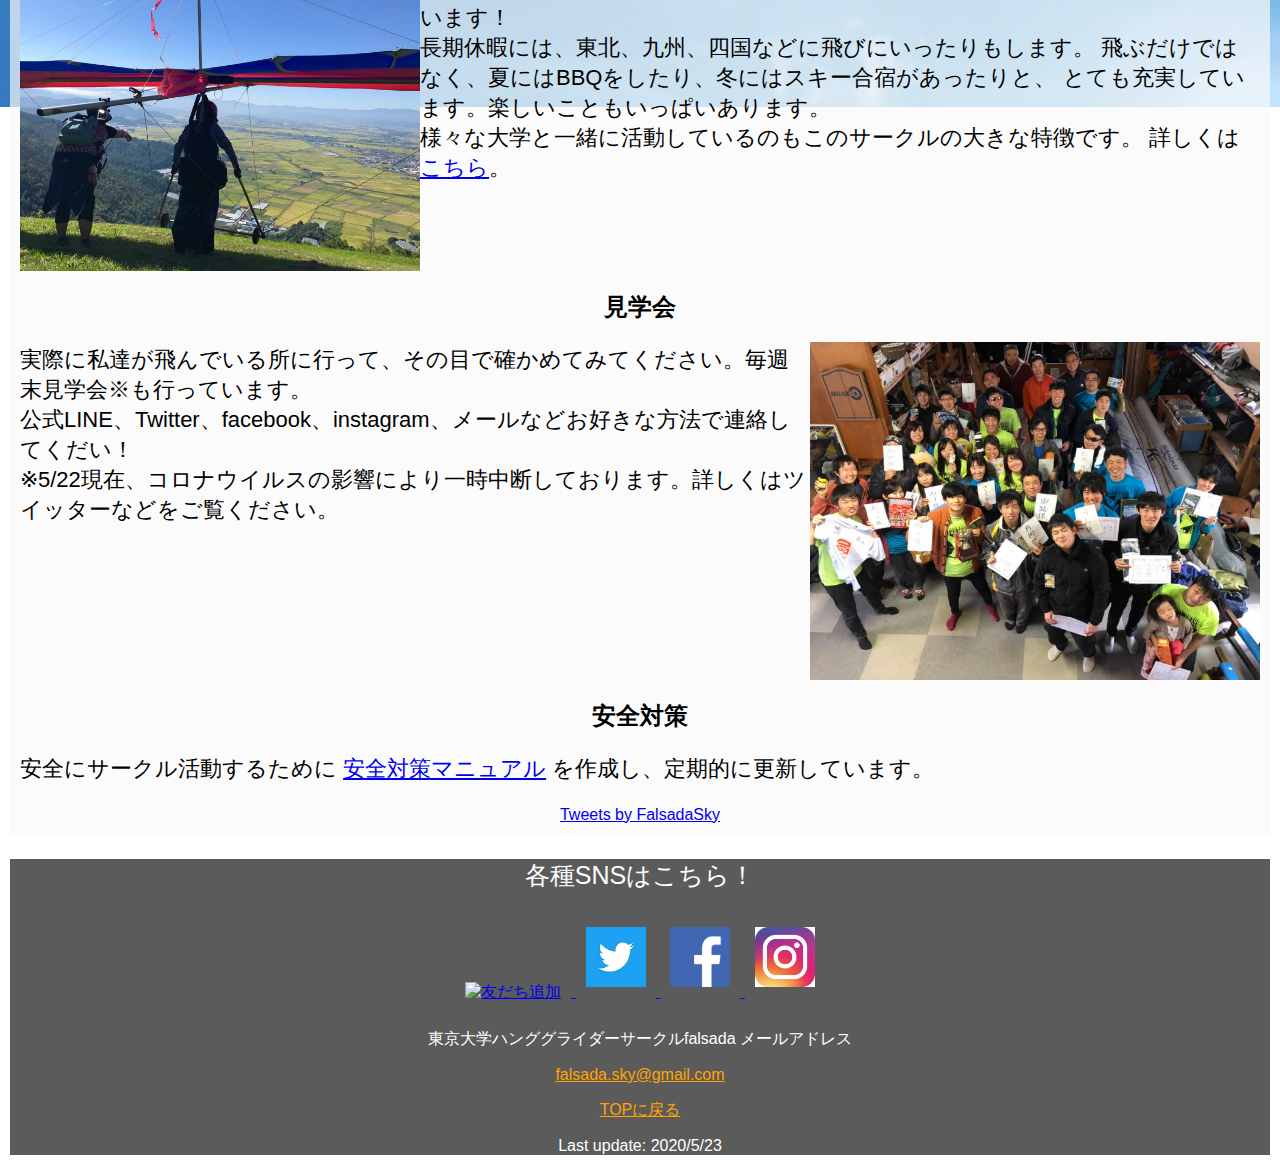
==== commit e7a80226: "design change" ====
--- a/index.html
+++ b/index.html
@@ -23,10 +23,10 @@
       </ul>
     </div>
     <div id = "header">
-      <h1 class = "name">Tokyo University hang gilder club Falsada</h1>
-      <h2 class = "describe" align = "center">
+      <h1 class = "name">Tokyo University Hang Gliding Club Falsada</h1>
+      <!--<h2 class = "describe" align = "center">
         ハンググライダー、はじめてみませんか？
-        </h2>
+        </h2>-->
     </div>
     <div id = "main">
       <div class = "youtube">
--- a/stylesheet.css
+++ b/stylesheet.css
@@ -18,26 +18,25 @@
     background-attachment:fixed;
   }
   #header{
-    background-image: url("./image/itajiki.jpg");
+    background-image: url("./image/nasas31.JPG");
     background-size: cover;
-    padding-bottom: 18%;
-    color: white;
   }
   .name{
     margin-top: 0;
-    color: black;
+    font-size:300%;
   }
 }
 @media screen and (min-width:981px){
-  .index {
-    background-image: url("image/itajiki.jpg");
-    background-attachment: fixed;
-    background-position: center;
+  .index{
+    background-image:url("./image/back.jpg");
+    background-attachment:fixed;
+  }
+  #header{
+    background-image: url("./image/nasas31.JPG");
     background-size: cover;
   }
-  #header{
-    margin-top: 5%;
-    margin-bottom: 20%;
+  .name{
+    font-size:75px;
   }
 }
 a.one{
@@ -84,7 +83,7 @@
 }
 #hanghead{
   text-align: center;
-  background-image: url("./image/nasas3.JPG");
+  background-image: url("./image/itajiki.jpg");
   background-size: cover;
   padding-bottom: 35%;
 }
@@ -94,18 +93,20 @@
   padding-top: 3%;
 }
 #header_aboutus{
-  background-image: url("./image/takaoka2.jpg");
+  background-image: url("./image/takaoka21.jpg");
   background-size: cover;
   padding-bottom: 35%;
   margin-top: 3%;
 }
 .name{
-	font-family:"Big Caslon","Segoe Script","Segoe Print";
-	font-size:70px;
-  margin-left: 10px;
-  margin-bottom: 50px;
   width:100%; 
   text-align:center;
+  font-family:"Big Caslon","Segoe Script","Segoe Print";
+  color:white;
+  margin-top:5px;
+  margin-bottom: 0px;
+  padding-bottom: 0%;
+  padding-top:35%;
   padding-left: 0%;
 }
 #space{
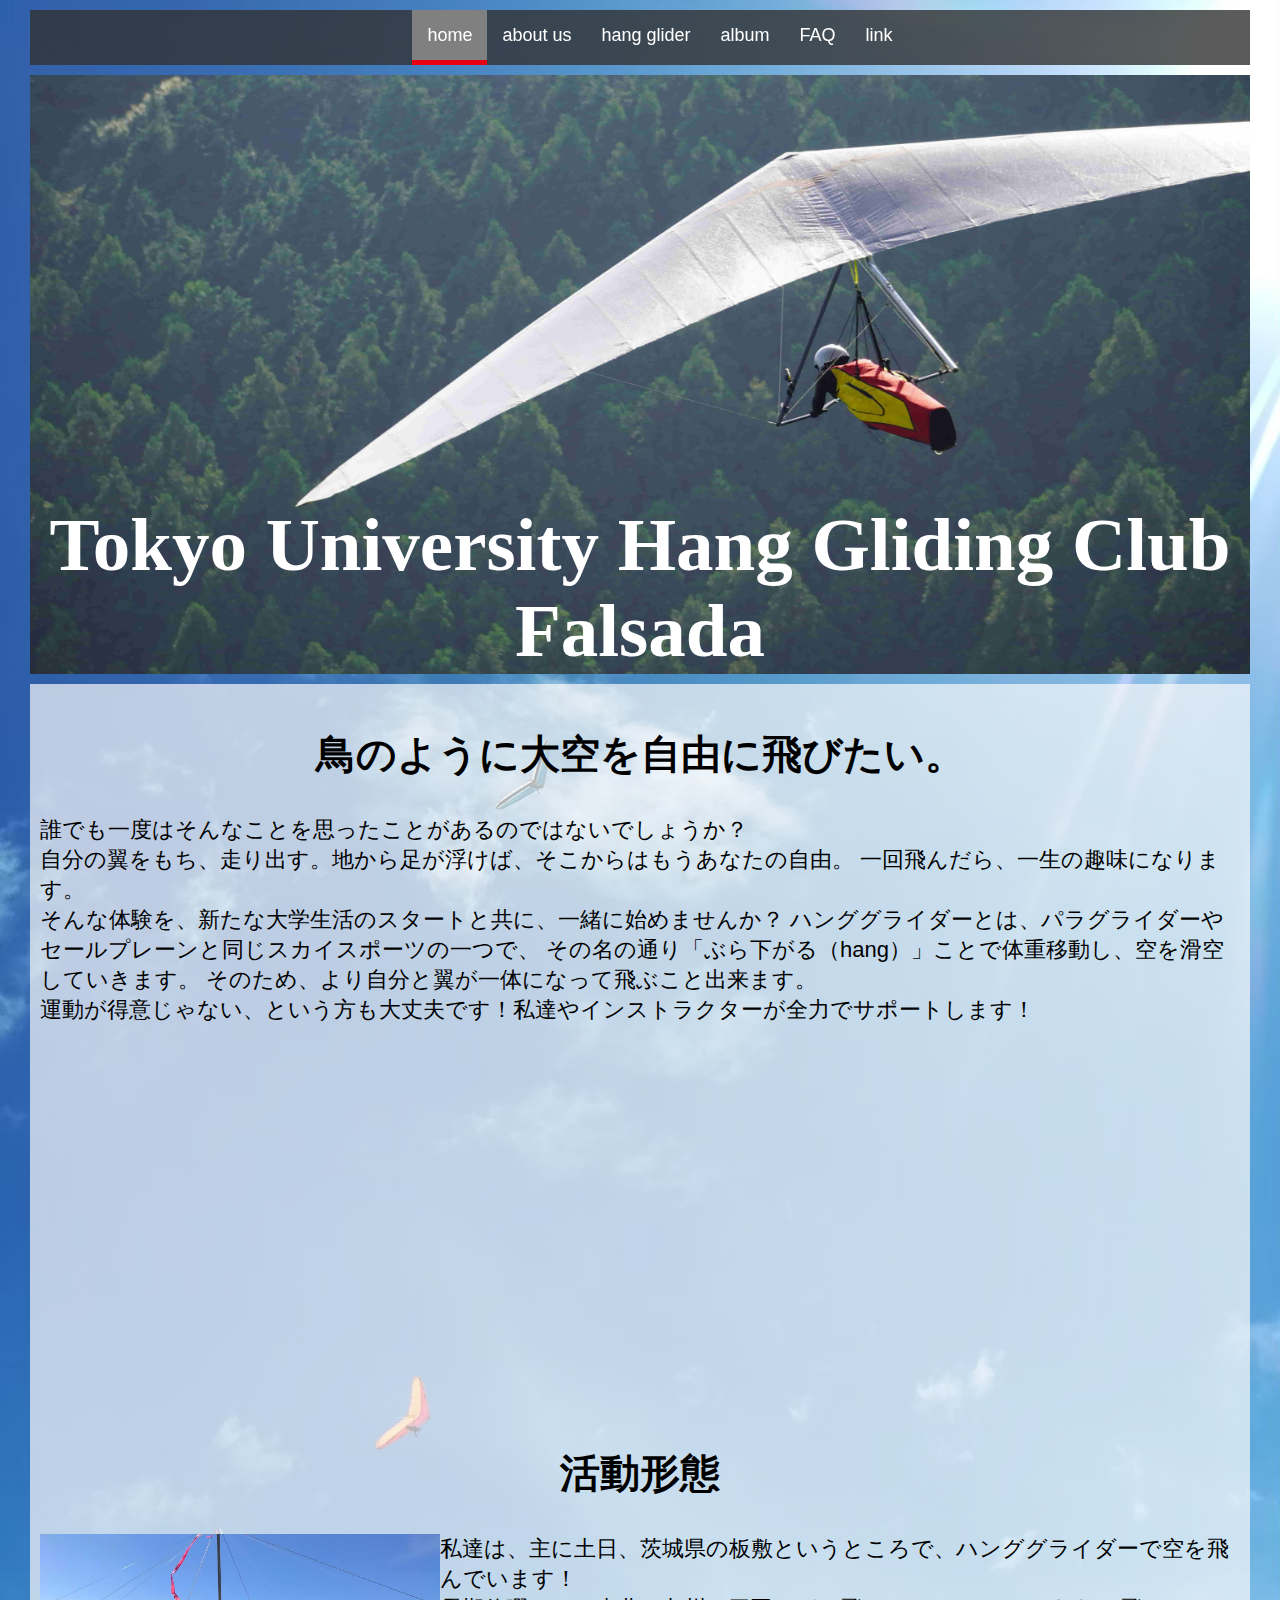
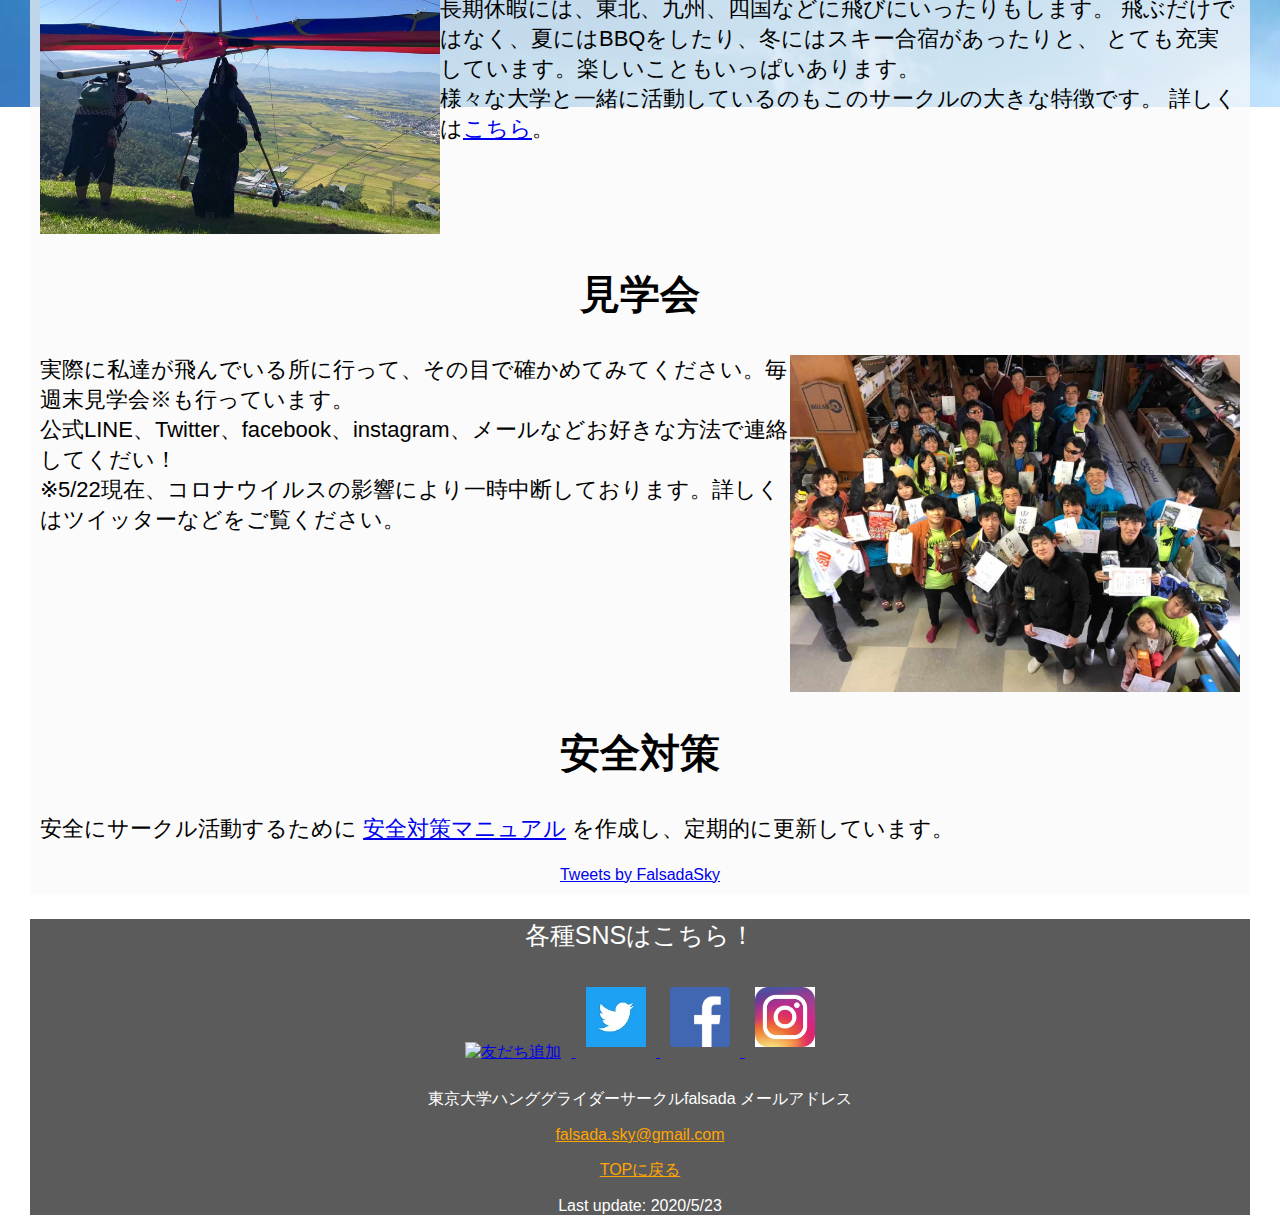
==== commit 5635bc64: "changed menu and directory structure" ====
--- a/index.html
+++ b/index.html
@@ -1,34 +1,75 @@
 <!DOCTYPE html>
 <html>
   <head>
+    <title>東京大学ハンググライダーサークル falsada</title>
     <meta charset = "UTF-8">
     <meta name = "description" content = "東京大学ハンググライダーサークルfalsadaです。
     週末にハンググライダーで空を飛んでいるインカレサークルです！他大生・2年生以上大歓迎！
     少しでも興味を持ったら連絡してください！">
+    <meta property="og:title" content="東大ハンググライダーサークルfalsada" /> 
+    <meta property="og:description" content="東京大学ハンググライダーサークルfalsadaです。
+    週末にハンググライダーで空を飛んでいるインカレサークルです！他大生・2年生以上大歓迎！" />
+    <meta property="og:type" content="website" />
+    <meta property="og:url" content="https://utokyo-hangglider.netlify.app/" />
+    <!--<meta property="og:image" content="siteImage.png" />-->
+    <meta property="og:site_name" content="東京大学ハンググライダーサークルfalsada" />
+
+    <meta name="twitter:card" content="summary_card_image" />
+    <meta name="twitter:site" content="@FalsadaSky" />
+    <meta name="twitter:description" content="東大ハンググライダーサークルfalsadaの公式HPです。" />
+    <meta name="twitter:title" content="東大ハンググライダーサークルfalsada" />
+    <!--<meta name="twitter:image" content="画像URL" />-->
+
+    <meta name="format-detection" content="telephone=no">
     <meta name=”viewport” content=”width=device-width initial-scale=1”>
-    <title>東京大学ハンググライダーサークル falsada</title>
-    <link rel = "stylesheet" href ="stylesheet.css">
-    <link rel = "stylesheetforsmartphone" href ="./stylesheetforsm.css">
 
+    <link rel = "stylesheet" href ="./resource/css/stylesheet.css">
+    <!--<link rel="icon" href="/path/favicon.ico"> 
+    <link rel="apple-touch-icon" href="">-->
   </head>
   <body class="index">
-    <div id = "menu">
-      <ul class = "top">
-        <li><a class="active">home</a></li>
-        <li><a class = "nonactive" href = "about_us/aboutus.html">about us</a></li>
-        <li><a class = "nonactive" href = "hangglider/hangglider.html">hang glider</a></li>
-        <li><a href = "album/album.html">album</a></li>
-        <li><a href="FAQ/faq.html">FAQ</a></li>
-        <li><a href = "link/link.html">link</a></li>
+    <nav class="menu">
+      <ul class="menuGroup">
+        <li class="menuItem current">
+          <a class="menuLink">home</a>
+        </li>
+        <li class="menuItem">
+          <a class="menuLink" href = "about_us/aboutus.html">about us</a>
+        </li>
+        <li class="menuItem">
+          <a class="menuLink" href = "hangglider/hangglider.html">hang glider</a>
+        </li>
+        <li class="menuItem">
+          <a class="menuLink" href = "album/album.html">album</a>
+        </li>
+        <li class="menuItem">
+          <a class="menuLink" href="FAQ/faq.html">FAQ</a>
+        </li>
+        <li class="menuItem">
+          <a class="menuLink" href = "link/link.html">link</a>
+        </li>
       </ul>
-    </div>
-    <div id = "header">
+    </nav>
+    <div class = "main_title">
       <h1 class = "name">Tokyo University Hang Gliding Club Falsada</h1>
       <!--<h2 class = "describe" align = "center">
         ハンググライダー、はじめてみませんか？
         </h2>-->
     </div>
     <div id = "main">
+      <div class="first_introduction">
+        <h2>鳥のように大空を自由に飛びたい。</h2>
+        <p class="introduction">
+          誰でも一度はそんなことを思ったことがあるのではないでしょうか？<br>
+          自分の翼をもち、走り出す。地から足が浮けば、そこからはもうあなたの自由。
+          一回飛んだら、一生の趣味になります。<br>
+          そんな体験を、新たな大学生活のスタートと共に、一緒に始めませんか？
+          ハンググライダーとは、パラグライダーやセールプレーンと同じスカイスポーツの一つで、
+          その名の通り「ぶら下がる（hang）」ことで体重移動し、空を滑空していきます。
+          そのため、より自分と翼が一体になって飛ぶこと出来ます。<br>
+          運動が得意じゃない、という方も大丈夫です！私達やインストラクターが全力でサポートします！
+        </p>
+      </div>
       <div class = "youtube">
         <iframe  width="560" height="315" src="https://www.youtube.com/embed/Q83KSIjGGmI" 
           frameborder="0" allow="accelerometer; autoplay; encrypted-media; gyroscope; picture-in-picture" 
@@ -36,9 +77,9 @@
         </iframe>
     </div>
       <div class="introduction">
-        <div class="first">
-          <h2>鳥のように大空を自由に飛びたい。</h2>
-          <img src="image/run.jpg" align = "right" width="450px">
+        <!--<div class="first">
+          
+          <img src="./resource/image/run.jpg" align = "right" width="450px">
           <p class="introduction">
           <br>
           誰でも一度はそんなことを思ったことがあるのではないでしょうか？<br>
@@ -50,11 +91,11 @@
           そのため、より自分と翼が一体になって飛ぶこと出来ます。<br>
           運動が得意じゃない、という方も大丈夫です！私達やインストラクターが全力でサポートします！
           </p>
-        </div>
+        </div>-->
         <br clear="right">
         <div class="second"> 
           <h2>活動形態</h2>
-          <img src="image/jubuichi.jpg" align = "left" width="400px">
+          <img src="./resource/image/jubuichi.jpg" align = "left" width="400px">
           <p class="introduction">
             私達は、主に土日、茨城県の板敷というところで、ハンググライダーで空を飛んでいます！<br>
             長期休暇には、東北、九州、四国などに飛びにいったりもします。
@@ -68,7 +109,7 @@
         <br clear="left">
         <div class="third">
           <h2>見学会</h2>
-          <img src="image/member.jpg" align = "right" width="450px">
+          <img src="./resource/image/member.jpg" align = "right" width="450px">
           <p class="introduction">
             実際に私達が飛んでいる所に行って、その目で確かめてみてください。毎週末見学会※も行っています。<br>
             公式LINE、Twitter、facebook、instagram、メールなどお好きな方法で連絡してくだい！
@@ -80,7 +121,7 @@
           <h2>安全対策</h2>
           <p class="introduction">
             安全にサークル活動するために
-            <a href = "./manual_falsada_flyingchicken.pdf" target = "_blank">安全対策マニュアル</a>
+            <a href = "./resource/manual_falsada_flyingchicken.pdf" target = "_blank">安全対策マニュアル</a>
             を作成し、定期的に更新しています。<br>
           </p>
         </div>
@@ -97,13 +138,13 @@
         <img src="https://scdn.line-apps.com/n/line_add_friends/btn/ja.png" alt="友だち追加" height="36" border="0">
       </a>
         <a class = "SNS" href="https://twitter.com/FalsadaSky" target="_blank">
-          <img src="./image/sns/twitterimg.jpg" alt="Twitterリンク" height="60px" width="60px">
+          <img src="./resource/image/sns/twitterimg.jpg" alt="Twitterリンク" height="60px" width="60px">
         </a>
         <a class = "SNS" href="https://ja-jp.facebook.com/falsada.sky/" target="_blank">
-          <img src="./image/sns/facebook.png" alt="facebookリンク" height="60px" width="60px">
+          <img src="./resource/image/sns/facebook.png" alt="facebookリンク" height="60px" width="60px">
         </a>  
         <a class = "SNS" href="https://www.instagram.com/falsadasky/" target="_blank">
-          <img src="./image/sns/instagram.jpeg" alt="instagramリンク" height="60px" width="60px">
+          <img src="./resource/image/sns/instagram.jpeg" alt="instagramリンク" height="60px" width="60px">
         </a>
       <p>東京大学ハンググライダーサークルfalsada メールアドレス</p>
       <p><a class = "one" href = "mailto:falsada.sky@gmail.com">falsada.sky@gmail.com</a></p>
--- a/resource/css/stylesheet.css
+++ b/resource/css/stylesheet.css
@@ -0,0 +1,181 @@
+body {
+  background-repeat: no-repeat;
+  background-size: cover;
+  color: black;
+  margin: 0 30px 0;
+  font-family: "Helvetica Neue",
+    Arial,
+    "Hiragino Kaku Gothic ProN",
+    "Hiragino Sans",
+    Meiryo,
+    sans-serif;
+}
+@media screen and (max-width:980px) {
+  .index{
+    background-image:url("../image/back.jpg");
+    background-attachment:fixed;
+  }
+  .main_title{
+    background-image: url("../image/nasas31.JPG");
+    background-size: cover;
+  }
+  .name{
+    margin-top: 0;
+    font-size:300%;
+  }
+}
+@media screen and (min-width:981px){
+  .index{
+    background-image:url("../image/back.jpg");
+    background-attachment:fixed;
+  }
+  .main_title{
+    background-image: url("../image/nasas31.JPG");
+    background-size: cover;
+  }
+  .name{
+    font-size:75px;
+  }
+}
+a.one{
+  text-decoration: underline;
+  color: #FFA500;
+}
+a.SNS{
+  list-style-type: none;
+}
+
+/* menu */
+.menu {
+  position: sticky;
+  top: 10px;
+}
+.menuGroup{
+  display: flex;
+  justify-content: center;
+  align-items: baseline;
+  margin: 10px 0 10px;
+  background-color:rgb(50,50,50,0.8);
+  list-style-type: none;
+}
+.menuItem {
+  height: 50px;
+  margin: 0px;
+  font-size: 18px;
+  text-align: center;
+}
+.menuItem:hover {
+  background-color: #808080;
+  border-bottom: 5px solid #808080;
+}
+.menuItem.current {
+  border-bottom: 5px solid #e60012;
+  background-color: #808080;
+}
+.menuLink {
+  display: flex;
+  padding: 0 15px 0 ;
+  align-items: center;
+  height: 100%;
+  text-align: center;
+	text-decoration: none;
+	color:white;
+}
+
+#hanghead{
+  text-align: center;
+  background-image: url("../image/itajiki.jpg");
+  background-size: cover;
+  padding-bottom: 35%;
+}
+#hanghead h2{
+  font-size: 50px;
+  margin-top: 3%;
+  padding-top: 3%;
+}
+#header_aboutus{
+  background-image: url("../image/takaoka21.jpg");
+  background-size: cover;
+  padding-bottom: 35%;
+  margin-top: 3%;
+}
+.name{
+  width:100%; 
+  text-align:center;
+  font-family:"Big Caslon","Segoe Script","Segoe Print";
+  color:white;
+  margin-top:5px;
+  margin-bottom: 0px;
+  padding-bottom: 0%;
+  padding-top:35%;
+  padding-left: 0%;
+}
+#space{
+  margin-top: 10px;
+  margin-bottom: 10px;
+}
+/* about main */
+#main{
+  background-color: rgb(250, 250, 250,0.7);
+  padding: 10px;
+  margin-top: 10px;
+}
+.youtube{
+  margin-top: 30px;
+  margin-bottom: 20px;
+  text-align: center;
+}
+.twitter{
+  text-align: center;
+}
+.first{
+  margin-bottom: 50px;
+}
+p.introduction{
+  font-size: 22px;
+}
+h2{
+  font-size: 40px;
+  text-align: center;
+
+}
+.subtitle {
+  background: palegoldenrod;
+}
+ul.languages {
+  list-style-type: disc;
+}
+ul.genre {
+  list-style-type: disc;
+}
+.event{
+	text-align:center;
+	padding:5px;
+}
+.event caption{
+  font-size: 1.5rem;
+}
+.event td{
+	background-color:rgba(0,0,0,0.8);
+	padding:5px;
+  padding-right:15px;
+  color: white;
+}
+.event tr{
+	background-color:rgba(0,128,128,0.3);
+	padding:5px;
+}
+#footer{
+  background-color: rgb(50,50,50,0.8);
+  margin-bottom: 10px;
+  color: white;
+  text-align: center;
+}
+.SNS_index{
+  font-size: 25px;
+  text-align: center;
+}
+
+#footer img{
+  margin: 10px;
+}